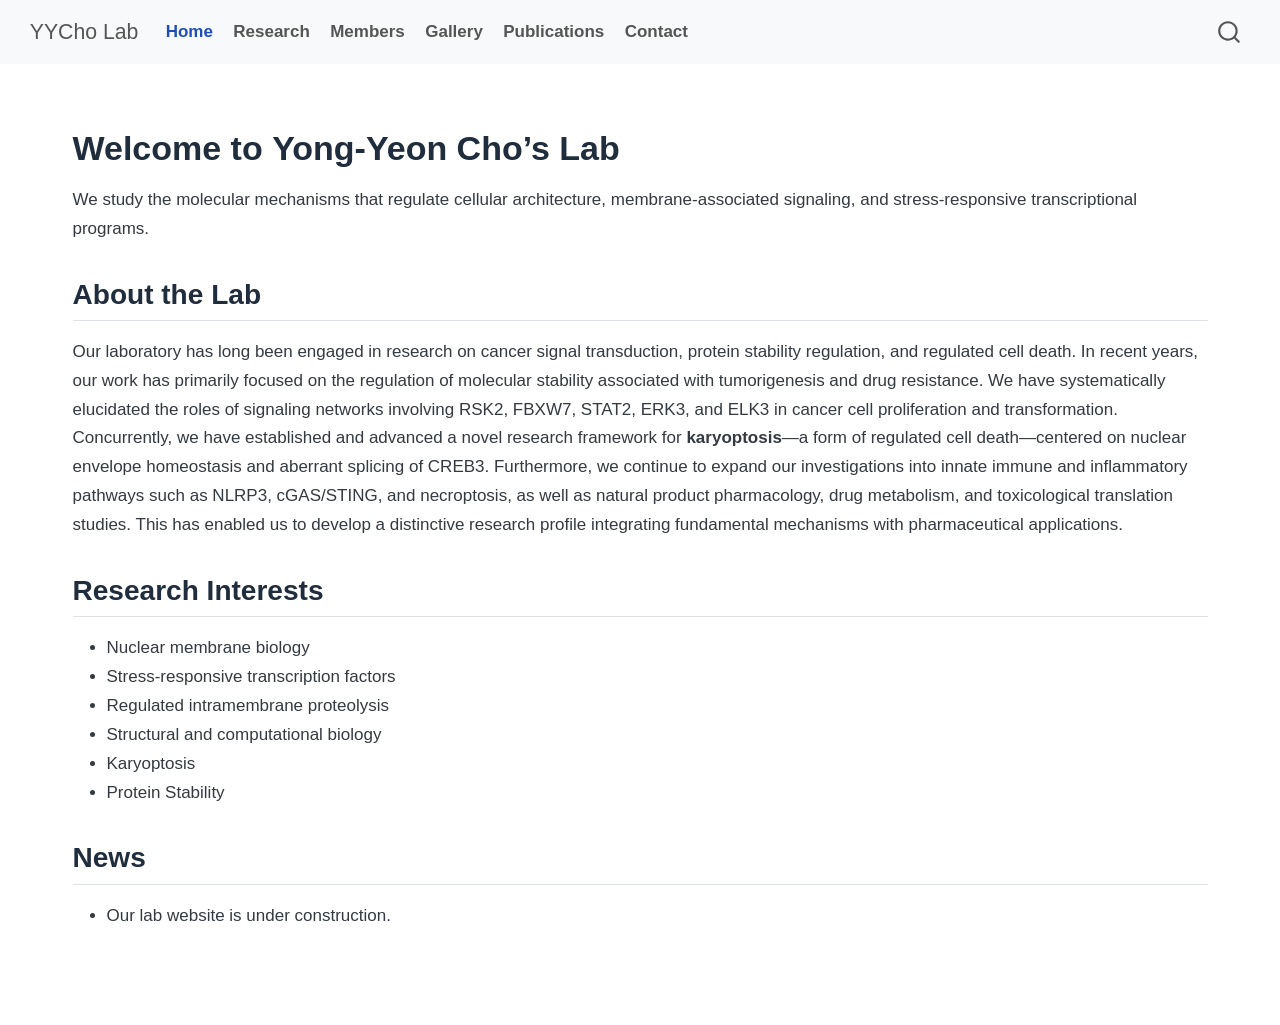
==== docs/index.html @ cd494dca "update site" ====
<!DOCTYPE html>
<html xmlns="http://www.w3.org/1999/xhtml" lang="en" xml:lang="en"><head>

<meta charset="utf-8">
<meta name="generator" content="quarto-1.9.37">

<meta name="viewport" content="width=device-width, initial-scale=1.0, user-scalable=yes">


<title>YYCho Lab</title>
<style>
/* Default styles provided by pandoc.
** See https://pandoc.org/MANUAL.html#variables-for-html for config info.
*/
code{white-space: pre-wrap;}
span.smallcaps{font-variant: small-caps;}
div.columns{display: flex; gap: min(4vw, 1.5em);}
div.column{flex: auto; overflow-x: auto;}
div.hanging-indent{margin-left: 1.5em; text-indent: -1.5em;}
ul.task-list{list-style: none;}
ul.task-list li input[type="checkbox"] {
  width: 0.8em;
  margin: 0 0.8em 0.2em -1em; /* quarto-specific, see https://github.com/quarto-dev/quarto-cli/issues/4556 */ 
  vertical-align: middle;
}
</style>


<script src="site_libs/quarto-nav/quarto-nav.js"></script>
<script src="site_libs/quarto-nav/headroom.min.js"></script>
<script src="site_libs/clipboard/clipboard.min.js"></script>
<script src="site_libs/quarto-search/autocomplete.umd.js"></script>
<script src="site_libs/quarto-search/fuse.min.js"></script>
<script src="site_libs/quarto-search/quarto-search.js"></script>
<meta name="quarto:offset" content="./">
<script src="site_libs/quarto-html/quarto.js" type="module"></script>
<script src="site_libs/quarto-html/tabsets/tabsets.js" type="module"></script>
<script src="site_libs/quarto-html/popper.min.js"></script>
<script src="site_libs/quarto-html/tippy.umd.min.js"></script>
<script src="site_libs/quarto-html/anchor.min.js"></script>
<link href="site_libs/quarto-html/tippy.css" rel="stylesheet">
<link href="site_libs/quarto-html/quarto-syntax-highlighting-7f8f88aac4f3542376d5c11b86a4c14d.css" rel="stylesheet" id="quarto-text-highlighting-styles">
<script src="site_libs/bootstrap/bootstrap.min.js"></script>
<link href="site_libs/bootstrap/bootstrap-icons.css" rel="stylesheet">
<link href="site_libs/bootstrap/bootstrap-a0f9fd0d421825b736dc1bbcbcba2219.min.css" rel="stylesheet" append-hash="true" id="quarto-bootstrap" data-mode="light">
<script id="quarto-search-options" type="application/json">{
  "location": "navbar",
  "copy-button": false,
  "collapse-after": 3,
  "panel-placement": "end",
  "type": "overlay",
  "limit": 50,
  "keyboard-shortcut": [
    "f",
    "/",
    "s"
  ],
  "show-item-context": false,
  "language": {
    "search-no-results-text": "No results",
    "search-matching-documents-text": "matching documents",
    "search-copy-link-title": "Copy link to search",
    "search-hide-matches-text": "Hide additional matches",
    "search-more-match-text": "more match in this document",
    "search-more-matches-text": "more matches in this document",
    "search-clear-button-title": "Clear",
    "search-text-placeholder": "",
    "search-detached-cancel-button-title": "Cancel",
    "search-submit-button-title": "Submit",
    "search-label": "Search"
  }
}</script>


<link rel="stylesheet" href="styles.css">
</head>

<body class="nav-fixed quarto-light">

<div id="quarto-search-results"></div>
  <header id="quarto-header" class="headroom fixed-top">
    <nav class="navbar navbar-expand-lg " data-bs-theme="dark">
      <div class="navbar-container container-fluid">
      <div class="navbar-brand-container mx-auto">
    <a class="navbar-brand" href="./index.html">
    <span class="navbar-title">YYCho Lab</span>
    </a>
  </div>
            <div id="quarto-search" class="" title="Search"></div>
          <button class="navbar-toggler" type="button" data-bs-toggle="collapse" data-bs-target="#navbarCollapse" aria-controls="navbarCollapse" role="menu" aria-expanded="false" aria-label="Toggle navigation" onclick="if (window.quartoToggleHeadroom) { window.quartoToggleHeadroom(); }">
  <span class="navbar-toggler-icon"></span>
</button>
          <div class="collapse navbar-collapse" id="navbarCollapse">
            <ul class="navbar-nav navbar-nav-scroll me-auto">
  <li class="nav-item">
    <a class="nav-link active" href="./index.html" aria-current="page"> 
<span class="menu-text">Home</span></a>
  </li>  
  <li class="nav-item">
    <a class="nav-link" href="./research.html"> 
<span class="menu-text">Research</span></a>
  </li>  
  <li class="nav-item">
    <a class="nav-link" href="./members.html"> 
<span class="menu-text">Members</span></a>
  </li>  
  <li class="nav-item">
    <a class="nav-link" href="./gallery.html"> 
<span class="menu-text">Gallery</span></a>
  </li>  
  <li class="nav-item">
    <a class="nav-link" href="./publications.html"> 
<span class="menu-text">Publications</span></a>
  </li>  
  <li class="nav-item">
    <a class="nav-link" href="./contact.html"> 
<span class="menu-text">Contact</span></a>
  </li>  
</ul>
          </div> <!-- /navcollapse -->
            <div class="quarto-navbar-tools">
</div>
      </div> <!-- /container-fluid -->
    </nav>
</header>
<!-- content -->
<div id="quarto-content" class="quarto-container page-columns page-rows-contents page-layout-full page-navbar">
<!-- sidebar -->
<!-- margin-sidebar -->
    
<!-- main -->
<main class="content column-page" id="quarto-document-content"><header id="title-block-header" class="quarto-title-block"></header>




<section id="welcome-to-yong-yeon-chos-lab" class="level1">
<h1>Welcome to <strong>Yong-Yeon Cho’s</strong> Lab</h1>
<p>We study the molecular mechanisms that regulate cellular architecture, membrane-associated signaling, and stress-responsive transcriptional programs.</p>
<section id="about-the-lab" class="level2">
<h2 class="anchored" data-anchor-id="about-the-lab">About the Lab</h2>
<p>Our laboratory has long been engaged in research on cancer signal transduction, protein stability regulation, and regulated cell death. In recent years, our work has primarily focused on the regulation of molecular stability associated with tumorigenesis and drug resistance. We have systematically elucidated the roles of signaling networks involving RSK2, FBXW7, STAT2, ERK3, and ELK3 in cancer cell proliferation and transformation. Concurrently, we have established and advanced a novel research framework for <strong>karyoptosis</strong>—a form of regulated cell death—centered on nuclear envelope homeostasis and aberrant splicing of CREB3. Furthermore, we continue to expand our investigations into innate immune and inflammatory pathways such as NLRP3, cGAS/STING, and necroptosis, as well as natural product pharmacology, drug metabolism, and toxicological translation studies. This has enabled us to develop a distinctive research profile integrating fundamental mechanisms with pharmaceutical applications.</p>
</section>
<section id="research-interests" class="level2">
<h2 class="anchored" data-anchor-id="research-interests">Research Interests</h2>
<ul>
<li>Nuclear membrane biology</li>
<li>Stress-responsive transcription factors</li>
<li>Regulated intramembrane proteolysis</li>
<li>Structural and computational biology</li>
<li>Karyoptosis</li>
<li>Protein Stability</li>
</ul>
</section>
<section id="news" class="level2">
<h2 class="anchored" data-anchor-id="news">News</h2>
<ul>
<li>Our lab website is under construction. <!-- -   New projects and publications will be updated here. --></li>
</ul>


</section>
</section>

</main> <!-- /main -->
<script id="quarto-html-after-body" type="application/javascript">
  window.document.addEventListener("DOMContentLoaded", function (event) {
    const icon = "";
    const anchorJS = new window.AnchorJS();
    anchorJS.options = {
      placement: 'right',
      icon: icon
    };
    anchorJS.add('.anchored');
    const isCodeAnnotation = (el) => {
      for (const clz of el.classList) {
        if (clz.startsWith('code-annotation-')) {                     
          return true;
        }
      }
      return false;
    }
    const onCopySuccess = function(e) {
      // button target
      const button = e.trigger;
      // don't keep focus
      button.blur();
      // flash "checked"
      button.classList.add('code-copy-button-checked');
      var currentTitle = button.getAttribute("title");
      button.setAttribute("title", "Copied!");
      let tooltip;
      if (window.bootstrap) {
        button.setAttribute("data-bs-toggle", "tooltip");
        button.setAttribute("data-bs-placement", "left");
        button.setAttribute("data-bs-title", "Copied!");
        tooltip = new bootstrap.Tooltip(button, 
          { trigger: "manual", 
            customClass: "code-copy-button-tooltip",
            offset: [0, -8]});
        tooltip.show();    
      }
      setTimeout(function() {
        if (tooltip) {
          tooltip.hide();
          button.removeAttribute("data-bs-title");
          button.removeAttribute("data-bs-toggle");
          button.removeAttribute("data-bs-placement");
        }
        button.setAttribute("title", currentTitle);
        button.classList.remove('code-copy-button-checked');
      }, 1000);
      // clear code selection
      e.clearSelection();
    }
    const getTextToCopy = function(trigger) {
      const outerScaffold = trigger.parentElement.cloneNode(true);
      const codeEl = outerScaffold.querySelector('code');
      for (const childEl of codeEl.children) {
        if (isCodeAnnotation(childEl)) {
          childEl.remove();
        }
      }
      return codeEl.innerText;
    }
    const clipboard = new window.ClipboardJS('.code-copy-button:not([data-in-quarto-modal])', {
      text: getTextToCopy
    });
    clipboard.on('success', onCopySuccess);
    if (window.document.getElementById('quarto-embedded-source-code-modal')) {
      const clipboardModal = new window.ClipboardJS('.code-copy-button[data-in-quarto-modal]', {
        text: getTextToCopy,
        container: window.document.getElementById('quarto-embedded-source-code-modal')
      });
      clipboardModal.on('success', onCopySuccess);
    }
      var localhostRegex = new RegExp(/^(?:http|https):\/\/localhost\:?[0-9]*\//);
      var mailtoRegex = new RegExp(/^mailto:/);
        var filterRegex = new RegExp('/' + window.location.host + '/');
      var isInternal = (href) => {
          return filterRegex.test(href) || localhostRegex.test(href) || mailtoRegex.test(href);
      }
      // Inspect non-navigation links and adorn them if external
     var links = window.document.querySelectorAll('a[href]:not(.nav-link):not(.navbar-brand):not(.toc-action):not(.sidebar-link):not(.sidebar-item-toggle):not(.pagination-link):not(.no-external):not([aria-hidden]):not(.dropdown-item):not(.quarto-navigation-tool):not(.about-link)');
      for (var i=0; i<links.length; i++) {
        const link = links[i];
        if (!isInternal(link.href)) {
          // undo the damage that might have been done by quarto-nav.js in the case of
          // links that we want to consider external
          if (link.dataset.originalHref !== undefined) {
            link.href = link.dataset.originalHref;
          }
        }
      }
    function tippyHover(el, contentFn, onTriggerFn, onUntriggerFn) {
      const config = {
        allowHTML: true,
        maxWidth: 500,
        delay: 100,
        arrow: false,
        appendTo: function(el) {
            return el.parentElement;
        },
        interactive: true,
        interactiveBorder: 10,
        theme: 'quarto',
        placement: 'bottom-start',
      };
      if (contentFn) {
        config.content = contentFn;
      }
      if (onTriggerFn) {
        config.onTrigger = onTriggerFn;
      }
      if (onUntriggerFn) {
        config.onUntrigger = onUntriggerFn;
      }
      window.tippy(el, config); 
    }
    const noterefs = window.document.querySelectorAll('a[role="doc-noteref"]');
    for (var i=0; i<noterefs.length; i++) {
      const ref = noterefs[i];
      tippyHover(ref, function() {
        // use id or data attribute instead here
        let href = ref.getAttribute('data-footnote-href') || ref.getAttribute('href');
        try { href = new URL(href).hash; } catch {}
        const id = href.replace(/^#\/?/, "");
        const note = window.document.getElementById(id);
        if (note) {
          return note.innerHTML;
        } else {
          return "";
        }
      });
    }
    const xrefs = window.document.querySelectorAll('a.quarto-xref');
    const processXRef = (id, note) => {
      // Strip column container classes
      const stripColumnClz = (el) => {
        el.classList.remove("page-full", "page-columns");
        if (el.children) {
          for (const child of el.children) {
            stripColumnClz(child);
          }
        }
      }
      stripColumnClz(note)
      if (id === null || id.startsWith('sec-')) {
        // Special case sections, only their first couple elements
        const container = document.createElement("div");
        if (note.children && note.children.length > 2) {
          container.appendChild(note.children[0].cloneNode(true));
          for (let i = 1; i < note.children.length; i++) {
            const child = note.children[i];
            if (child.tagName === "P" && child.innerText === "") {
              continue;
            } else {
              container.appendChild(child.cloneNode(true));
              break;
            }
          }
          if (window.Quarto?.typesetMath) {
            window.Quarto.typesetMath(container);
          }
          return container.innerHTML
        } else {
          if (window.Quarto?.typesetMath) {
            window.Quarto.typesetMath(note);
          }
          return note.innerHTML;
        }
      } else {
        // Remove any anchor links if they are present
        const anchorLink = note.querySelector('a.anchorjs-link');
        if (anchorLink) {
          anchorLink.remove();
        }
        if (window.Quarto?.typesetMath) {
          window.Quarto.typesetMath(note);
        }
        if (note.classList.contains("callout")) {
          return note.outerHTML;
        } else {
          return note.innerHTML;
        }
      }
    }
    for (var i=0; i<xrefs.length; i++) {
      const xref = xrefs[i];
      tippyHover(xref, undefined, function(instance) {
        instance.disable();
        let url = xref.getAttribute('href');
        let hash = undefined; 
        if (url.startsWith('#')) {
          hash = url;
        } else {
          try { hash = new URL(url).hash; } catch {}
        }
        if (hash) {
          const id = hash.replace(/^#\/?/, "");
          const note = window.document.getElementById(id);
          if (note !== null) {
            try {
              const html = processXRef(id, note.cloneNode(true));
              instance.setContent(html);
            } finally {
              instance.enable();
              instance.show();
            }
          } else {
            // See if we can fetch this
            fetch(url.split('#')[0])
            .then(res => res.text())
            .then(html => {
              const parser = new DOMParser();
              const htmlDoc = parser.parseFromString(html, "text/html");
              const note = htmlDoc.getElementById(id);
              if (note !== null) {
                const html = processXRef(id, note);
                instance.setContent(html);
              } 
            }).finally(() => {
              instance.enable();
              instance.show();
            });
          }
        } else {
          // See if we can fetch a full url (with no hash to target)
          // This is a special case and we should probably do some content thinning / targeting
          fetch(url)
          .then(res => res.text())
          .then(html => {
            const parser = new DOMParser();
            const htmlDoc = parser.parseFromString(html, "text/html");
            const note = htmlDoc.querySelector('main.content');
            if (note !== null) {
              // This should only happen for chapter cross references
              // (since there is no id in the URL)
              // remove the first header
              if (note.children.length > 0 && note.children[0].tagName === "HEADER") {
                note.children[0].remove();
              }
              const html = processXRef(null, note);
              instance.setContent(html);
            } 
          }).finally(() => {
            instance.enable();
            instance.show();
          });
        }
      }, function(instance) {
      });
    }
        let selectedAnnoteEl;
        const selectorForAnnotation = ( cell, annotation) => {
          let cellAttr = 'data-code-cell="' + cell + '"';
          let lineAttr = 'data-code-annotation="' +  annotation + '"';
          const selector = 'span[' + cellAttr + '][' + lineAttr + ']';
          return selector;
        }
        const selectCodeLines = (annoteEl) => {
          const doc = window.document;
          const targetCell = annoteEl.getAttribute("data-target-cell");
          const targetAnnotation = annoteEl.getAttribute("data-target-annotation");
          const annoteSpan = window.document.querySelector(selectorForAnnotation(targetCell, targetAnnotation));
          const lines = annoteSpan.getAttribute("data-code-lines").split(",");
          const lineIds = lines.map((line) => {
            return targetCell + "-" + line;
          })
          let top = null;
          let height = null;
          let parent = null;
          if (lineIds.length > 0) {
              //compute the position of the single el (top and bottom and make a div)
              const el = window.document.getElementById(lineIds[0]);
              top = el.offsetTop;
              height = el.offsetHeight;
              parent = el.parentElement.parentElement;
            if (lineIds.length > 1) {
              const lastEl = window.document.getElementById(lineIds[lineIds.length - 1]);
              const bottom = lastEl.offsetTop + lastEl.offsetHeight;
              height = bottom - top;
            }
            if (top !== null && height !== null && parent !== null) {
              // cook up a div (if necessary) and position it 
              let div = window.document.getElementById("code-annotation-line-highlight");
              if (div === null) {
                div = window.document.createElement("div");
                div.setAttribute("id", "code-annotation-line-highlight");
                div.style.position = 'absolute';
                parent.appendChild(div);
              }
              div.style.top = top - 2 + "px";
              div.style.height = height + 4 + "px";
              div.style.left = 0;
              let gutterDiv = window.document.getElementById("code-annotation-line-highlight-gutter");
              if (gutterDiv === null) {
                gutterDiv = window.document.createElement("div");
                gutterDiv.setAttribute("id", "code-annotation-line-highlight-gutter");
                gutterDiv.style.position = 'absolute';
                const codeCell = window.document.getElementById(targetCell);
                const gutter = codeCell.querySelector('.code-annotation-gutter');
                gutter.appendChild(gutterDiv);
              }
              gutterDiv.style.top = top - 2 + "px";
              gutterDiv.style.height = height + 4 + "px";
            }
            selectedAnnoteEl = annoteEl;
          }
        };
        const unselectCodeLines = () => {
          const elementsIds = ["code-annotation-line-highlight", "code-annotation-line-highlight-gutter"];
          elementsIds.forEach((elId) => {
            const div = window.document.getElementById(elId);
            if (div) {
              div.remove();
            }
          });
          selectedAnnoteEl = undefined;
        };
          // Handle positioning of the toggle
      window.addEventListener(
        "resize",
        throttle(() => {
          elRect = undefined;
          if (selectedAnnoteEl) {
            selectCodeLines(selectedAnnoteEl);
          }
        }, 10)
      );
      function throttle(fn, ms) {
      let throttle = false;
      let timer;
        return (...args) => {
          if(!throttle) { // first call gets through
              fn.apply(this, args);
              throttle = true;
          } else { // all the others get throttled
              if(timer) clearTimeout(timer); // cancel #2
              timer = setTimeout(() => {
                fn.apply(this, args);
                timer = throttle = false;
              }, ms);
          }
        };
      }
        // Attach click handler to the DT
        const annoteDls = window.document.querySelectorAll('dt[data-target-cell]');
        for (const annoteDlNode of annoteDls) {
          annoteDlNode.addEventListener('click', (event) => {
            const clickedEl = event.target;
            if (clickedEl !== selectedAnnoteEl) {
              unselectCodeLines();
              const activeEl = window.document.querySelector('dt[data-target-cell].code-annotation-active');
              if (activeEl) {
                activeEl.classList.remove('code-annotation-active');
              }
              selectCodeLines(clickedEl);
              clickedEl.classList.add('code-annotation-active');
            } else {
              // Unselect the line
              unselectCodeLines();
              clickedEl.classList.remove('code-annotation-active');
            }
          });
        }
    const findCites = (el) => {
      const parentEl = el.parentElement;
      if (parentEl) {
        const cites = parentEl.dataset.cites;
        if (cites) {
          return {
            el,
            cites: cites.split(' ')
          };
        } else {
          return findCites(el.parentElement)
        }
      } else {
        return undefined;
      }
    };
    var bibliorefs = window.document.querySelectorAll('a[role="doc-biblioref"]');
    for (var i=0; i<bibliorefs.length; i++) {
      const ref = bibliorefs[i];
      const citeInfo = findCites(ref);
      if (citeInfo) {
        tippyHover(citeInfo.el, function() {
          var popup = window.document.createElement('div');
          citeInfo.cites.forEach(function(cite) {
            var citeDiv = window.document.createElement('div');
            citeDiv.classList.add('hanging-indent');
            citeDiv.classList.add('csl-entry');
            var biblioDiv = window.document.getElementById('ref-' + cite);
            if (biblioDiv) {
              citeDiv.innerHTML = biblioDiv.innerHTML;
            }
            popup.appendChild(citeDiv);
          });
          return popup.innerHTML;
        });
      }
    }
  });
  </script>
</div> <!-- /content -->




</body></html>
---- docs/site_libs/quarto-html/tippy.css ----
.tippy-box[data-animation=fade][data-state=hidden]{opacity:0}[data-tippy-root]{max-width:calc(100vw - 10px)}.tippy-box{position:relative;background-color:#333;color:#fff;border-radius:4px;font-size:14px;line-height:1.4;white-space:normal;outline:0;transition-property:transform,visibility,opacity}.tippy-box[data-placement^=top]>.tippy-arrow{bottom:0}.tippy-box[data-placement^=top]>.tippy-arrow:before{bottom:-7px;left:0;border-width:8px 8px 0;border-top-color:initial;transform-origin:center top}.tippy-box[data-placement^=bottom]>.tippy-arrow{top:0}.tippy-box[data-placement^=bottom]>.tippy-arrow:before{top:-7px;left:0;border-width:0 8px 8px;border-bottom-color:initial;transform-origin:center bottom}.tippy-box[data-placement^=left]>.tippy-arrow{right:0}.tippy-box[data-placement^=left]>.tippy-arrow:before{border-width:8px 0 8px 8px;border-left-color:initial;right:-7px;transform-origin:center left}.tippy-box[data-placement^=right]>.tippy-arrow{left:0}.tippy-box[data-placement^=right]>.tippy-arrow:before{left:-7px;border-width:8px 8px 8px 0;border-right-color:initial;transform-origin:center right}.tippy-box[data-inertia][data-state=visible]{transition-timing-function:cubic-bezier(.54,1.5,.38,1.11)}.tippy-arrow{width:16px;height:16px;color:#333}.tippy-arrow:before{content:"";position:absolute;border-color:transparent;border-style:solid}.tippy-content{position:relative;padding:5px 9px;z-index:1}
---- docs/site_libs/quarto-html/quarto-syntax-highlighting-7f8f88aac4f3542376d5c11b86a4c14d.css ----
/* quarto syntax highlight colors */
:root {
  --quarto-hl-ot-color: #003B4F;
  --quarto-hl-at-color: #657422;
  --quarto-hl-ss-color: #20794D;
  --quarto-hl-an-color: #5E5E5E;
  --quarto-hl-fu-color: #4758AB;
  --quarto-hl-st-color: #20794D;
  --quarto-hl-cf-color: #003B4F;
  --quarto-hl-op-color: #5E5E5E;
  --quarto-hl-er-color: #AD0000;
  --quarto-hl-bn-color: #AD0000;
  --quarto-hl-al-color: #AD0000;
  --quarto-hl-va-color: #111111;
  --quarto-hl-bu-color: inherit;
  --quarto-hl-ex-color: inherit;
  --quarto-hl-pp-color: #AD0000;
  --quarto-hl-in-color: #5E5E5E;
  --quarto-hl-vs-color: #20794D;
  --quarto-hl-wa-color: #5E5E5E;
  --quarto-hl-do-color: #5E5E5E;
  --quarto-hl-im-color: #00769E;
  --quarto-hl-ch-color: #20794D;
  --quarto-hl-dt-color: #AD0000;
  --quarto-hl-fl-color: #AD0000;
  --quarto-hl-co-color: #5E5E5E;
  --quarto-hl-cv-color: #5E5E5E;
  --quarto-hl-cn-color: #8f5902;
  --quarto-hl-sc-color: #5E5E5E;
  --quarto-hl-dv-color: #AD0000;
  --quarto-hl-kw-color: #003B4F;
}

/* other quarto variables */
:root {
  --quarto-font-monospace: SFMono-Regular, Menlo, Monaco, Consolas, "Liberation Mono", "Courier New", monospace;
}

/* syntax highlight based on Pandoc's rules */
pre > code.sourceCode > span {
  color: #003B4F;
}

code.sourceCode > span {
  color: #003B4F;
}

div.sourceCode,
div.sourceCode pre.sourceCode {
  color: #003B4F;
}

/* Normal */
code span {
  color: #003B4F;
}

/* Alert */
code span.al {
  color: #AD0000;
  font-style: inherit;
}

/* Annotation */
code span.an {
  color: #5E5E5E;
  font-style: inherit;
}

/* Attribute */
code span.at {
  color: #657422;
  font-style: inherit;
}

/* BaseN */
code span.bn {
  color: #AD0000;
  font-style: inherit;
}

/* BuiltIn */
code span.bu {
  font-style: inherit;
}

/* ControlFlow */
code span.cf {
  color: #003B4F;
  font-weight: bold;
  font-style: inherit;
}

/* Char */
code span.ch {
  color: #20794D;
  font-style: inherit;
}

/* Constant */
code span.cn {
  color: #8f5902;
  font-style: inherit;
}

/* Comment */
code span.co {
  color: #5E5E5E;
  font-style: inherit;
}

/* CommentVar */
code span.cv {
  color: #5E5E5E;
  font-style: italic;
}

/* Documentation */
code span.do {
  color: #5E5E5E;
  font-style: italic;
}

/* DataType */
code span.dt {
  color: #AD0000;
  font-style: inherit;
}

/* DecVal */
code span.dv {
  color: #AD0000;
  font-style: inherit;
}

/* Error */
code span.er {
  color: #AD0000;
  font-style: inherit;
}

/* Extension */
code span.ex {
  font-style: inherit;
}

/* Float */
code span.fl {
  color: #AD0000;
  font-style: inherit;
}

/* Function */
code span.fu {
  color: #4758AB;
  font-style: inherit;
}

/* Import */
code span.im {
  color: #00769E;
  font-style: inherit;
}

/* Information */
code span.in {
  color: #5E5E5E;
  font-style: inherit;
}

/* Keyword */
code span.kw {
  color: #003B4F;
  font-weight: bold;
  font-style: inherit;
}

/* Operator */
code span.op {
  color: #5E5E5E;
  font-style: inherit;
}

/* Other */
code span.ot {
  color: #003B4F;
  font-style: inherit;
}

/* Preprocessor */
code span.pp {
  color: #AD0000;
  font-style: inherit;
}

/* SpecialChar */
code span.sc {
  color: #5E5E5E;
  font-style: inherit;
}

/* SpecialString */
code span.ss {
  color: #20794D;
  font-style: inherit;
}

/* String */
code span.st {
  color: #20794D;
  font-style: inherit;
}

/* Variable */
code span.va {
  color: #111111;
  font-style: inherit;
}

/* VerbatimString */
code span.vs {
  color: #20794D;
  font-style: inherit;
}

/* Warning */
code span.wa {
  color: #5E5E5E;
  font-style: italic;
}

.prevent-inlining {
  content: "</";
}

/*# sourceMappingURL=789ad8cd35626ba772517505b42a116e.css.map */
---- docs/styles.css ----
body {
  font-family: Arial, sans-serif;
  line-height: 1.7;
}

.navbar {
  font-weight: 600;
}

h1, h2, h3 {
  color: #1f2d3d;
}

/* PI section */
.pi-section {
  display: flex;
  align-items: flex-start;
  gap: 32px;
  margin-top: 1.5rem;
  margin-bottom: 3rem;
  flex-wrap: wrap;
}

.pi-photo img {
  width: 280px;
  max-width: 100%;
  border-radius: 16px;
  object-fit: cover;
  box-shadow: 0 4px 16px rgba(0, 0, 0, 0.12);
}

.pi-info {
  flex: 1;
  min-width: 300px;
}

.pi-info h2 {
  margin-top: 0;
  margin-bottom: 0.5rem;
}

.pi-info h3 {
  margin-top: 1.2rem;
  margin-bottom: 0.5rem;
}

/* Student cards */
.student-grid {
  display: grid;
  grid-template-columns: repeat(auto-fit, minmax(220px, 1fr));
  gap: 24px;
  margin-top: 1.5rem;
}

.student-card {
  background: white;
  border-radius: 18px;
  padding: 18px;
  text-align: center;
  box-shadow: 0 4px 14px rgba(0, 0, 0, 0.08);
}

.student-photo {
  width: 100%;
  aspect-ratio: 1 / 1;
  object-fit: cover;
  border-radius: 14px;
  margin-bottom: 14px;
}

.student-name {
  font-size: 1.1rem;
  font-weight: 700;
  margin-bottom: 6px;
}

.student-email a {
  color: #1f4e79;
  text-decoration: none;
  word-break: break-word;
}

.student-email a:hover {
  text-decoration: underline;
}

/* Gallery */
.gallery-grid {
  display: grid;
  grid-template-columns: repeat(4, minmax(0, 1fr));
  gap: 24px;
  margin-bottom: 2.5rem;
}

.gallery-item {
  background: white;
  border-radius: 18px;
  box-shadow: 0 4px 14px rgba(0, 0, 0, 0.08);
  overflow: hidden;
}

.gallery-thumb {
  width: 100%;
  height: 220px;
  object-fit: contain;
  background: #f7f7f7;
  display: block;
  cursor: pointer;
  transition: transform 0.2s ease;
}

.gallery-thumb:hover {
  transform: scale(1.02);
}

.gallery-caption {
  padding: 12px 14px;
  text-align: center;
  font-size: 0.95rem;
  font-weight: 500;
  color: #444;
}

/* Lightbox */
.gallery-lightbox {
  display: none;
  position: fixed;
  inset: 0;
  z-index: 9999;
  background: rgba(0, 0, 0, 0.82);
  padding: 40px 24px;
}

.gallery-lightbox.show {
  display: flex;
  flex-direction: column;
  align-items: center;
  justify-content: center;
}

.gallery-lightbox-img {
  max-width: 92vw;
  max-height: 82vh;
  object-fit: contain;
  background: white;
  border-radius: 12px;
  box-shadow: 0 8px 30px rgba(0, 0, 0, 0.35);
}

.gallery-lightbox-caption {
  margin-top: 14px;
  color: white;
  text-align: center;
  font-size: 1rem;
}

.gallery-lightbox-close {
  position: absolute;
  top: 18px;
  right: 28px;
  color: white;
  font-size: 42px;
  line-height: 1;
  cursor: pointer;
  user-select: none;
}

/* Responsive */
@media (max-width: 1100px) {
  .gallery-grid {
    grid-template-columns: repeat(3, minmax(0, 1fr));
  }
}

@media (max-width: 800px) {
  .gallery-grid {
    grid-template-columns: repeat(2, minmax(0, 1fr));
  }

  .gallery-thumb {
    height: 200px;
  }
}

@media (max-width: 520px) {
  .gallery-grid {
    grid-template-columns: 1fr;
  }
}
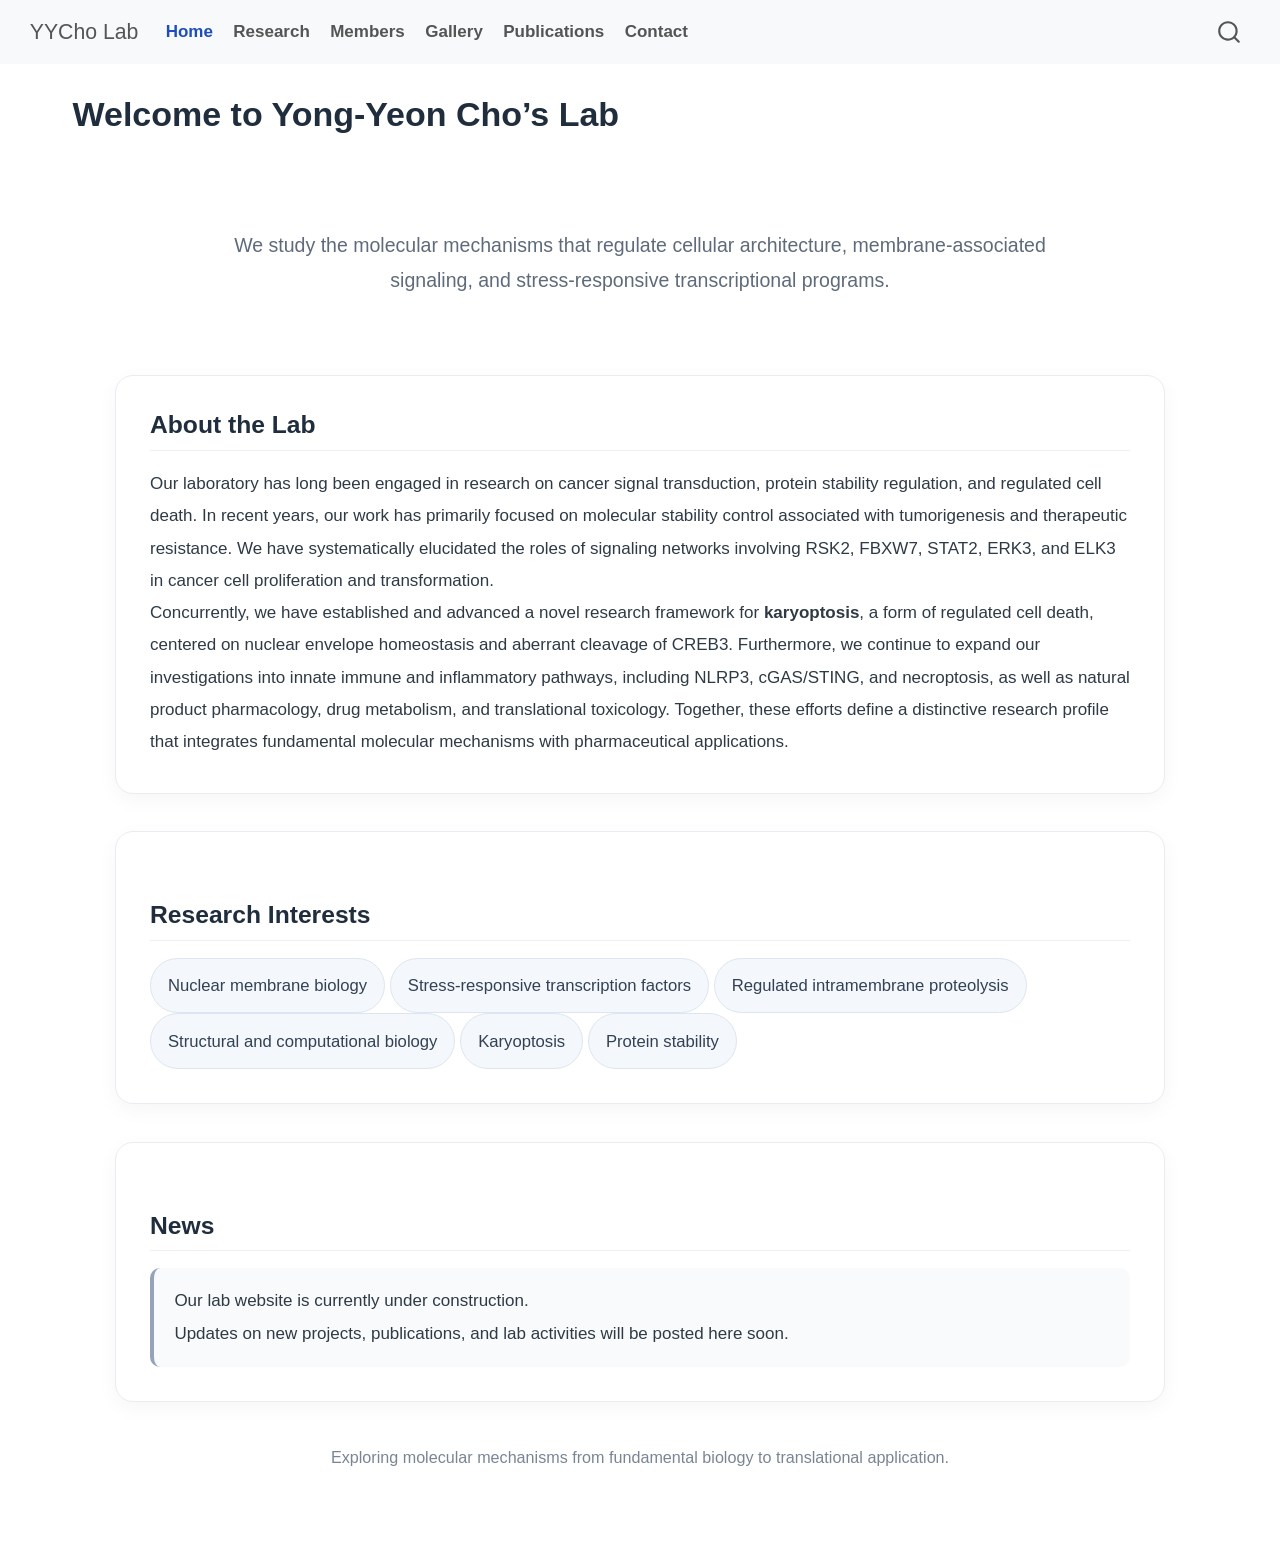
==== commit 0ac63eda: "update site" ====
--- a/docs/index.html
+++ b/docs/index.html
@@ -129,38 +129,122 @@
 <!-- margin-sidebar -->
     
 <!-- main -->
-<main class="content column-page" id="quarto-document-content"><header id="title-block-header" class="quarto-title-block"></header>
-
-
-
-
-<section id="welcome-to-yong-yeon-chos-lab" class="level1">
-<h1>Welcome to <strong>Yong-Yeon Cho’s</strong> Lab</h1>
-<p>We study the molecular mechanisms that regulate cellular architecture, membrane-associated signaling, and stress-responsive transcriptional programs.</p>
-<section id="about-the-lab" class="level2">
+<main class="content column-page" id="quarto-document-content"><header id="title-block-header" class="quarto-title-block"><h1 class="title display-7">
+Welcome to Yong-Yeon Cho’s Lab
+</h1></header>
+
+
+
+
+<style>
+/* ===== Home page styling ===== */
+.hero {
+  text-align: center;
+  padding: 4.5rem 1rem 3rem 1rem;
+  margin-bottom: 1.5rem;
+}
+
+.hero h1 {
+  font-size: 2.8rem;
+  font-weight: 700;
+  margin-bottom: 0.8rem;
+  line-height: 1.15;
+}
+
+.hero .subtitle {
+  font-size: 1.15rem;
+  color: #5f6b7a;
+  max-width: 850px;
+  margin: 0 auto;
+  line-height: 1.8;
+}
+
+.section-block {
+  max-width: 1050px;
+  margin: 0 auto 2.2rem auto;
+  padding: 2rem 2rem;
+  background: #ffffff;
+  border: 1px solid #e9edf2;
+  border-radius: 18px;
+  box-shadow: 0 6px 20px rgba(0,0,0,0.04);
+}
+
+.section-block h2 {
+  font-size: 1.45rem;
+  margin-bottom: 1rem;
+  border-bottom: 1px solid #edf1f5;
+  padding-bottom: 0.6rem;
+}
+
+.section-block p {
+  line-height: 1.9;
+  color: #2f3a45;
+  margin-bottom: 0;
+}
+
+.interests {
+  display: flex;
+  flex-wrap: wrap;
+  gap: 12px;
+  margin-top: 1rem;
+}
+
+.interest-tag {
+  display: inline-block;
+  padding: 0.65rem 1rem;
+  border-radius: 999px;
+  background: #f4f7fb;
+  border: 1px solid #dde6f0;
+  font-size: 0.98rem;
+  color: #334155;
+}
+
+.news-box {
+  padding: 1rem 1.2rem;
+  background: #f8fafc;
+  border-left: 4px solid #94a3b8;
+  border-radius: 10px;
+  line-height: 1.8;
+  color: #334155;
+}
+
+.home-note {
+  text-align: center;
+  color: #7a8594;
+  font-size: 0.95rem;
+  margin-top: 2.5rem;
+  margin-bottom: 1rem;
+}
+</style>
+<div class="hero">
+
+<p class="subtitle">
+We study the molecular mechanisms that regulate cellular architecture, membrane-associated signaling, and stress-responsive transcriptional programs.
+</p>
+</div>
+<section id="about-the-lab" class="level2 section-block">
 <h2 class="anchored" data-anchor-id="about-the-lab">About the Lab</h2>
-<p>Our laboratory has long been engaged in research on cancer signal transduction, protein stability regulation, and regulated cell death. In recent years, our work has primarily focused on the regulation of molecular stability associated with tumorigenesis and drug resistance. We have systematically elucidated the roles of signaling networks involving RSK2, FBXW7, STAT2, ERK3, and ELK3 in cancer cell proliferation and transformation. Concurrently, we have established and advanced a novel research framework for <strong>karyoptosis</strong>—a form of regulated cell death—centered on nuclear envelope homeostasis and aberrant splicing of CREB3. Furthermore, we continue to expand our investigations into innate immune and inflammatory pathways such as NLRP3, cGAS/STING, and necroptosis, as well as natural product pharmacology, drug metabolism, and toxicological translation studies. This has enabled us to develop a distinctive research profile integrating fundamental mechanisms with pharmaceutical applications.</p>
+<p>Our laboratory has long been engaged in research on cancer signal transduction, protein stability regulation, and regulated cell death. In recent years, our work has primarily focused on molecular stability control associated with tumorigenesis and therapeutic resistance. We have systematically elucidated the roles of signaling networks involving RSK2, FBXW7, STAT2, ERK3, and ELK3 in cancer cell proliferation and transformation.</p>
+<p>Concurrently, we have established and advanced a novel research framework for <strong>karyoptosis</strong>, a form of regulated cell death, centered on nuclear envelope homeostasis and aberrant cleavage of CREB3. Furthermore, we continue to expand our investigations into innate immune and inflammatory pathways, including NLRP3, cGAS/STING, and necroptosis, as well as natural product pharmacology, drug metabolism, and translational toxicology. Together, these efforts define a distinctive research profile that integrates fundamental molecular mechanisms with pharmaceutical applications.</p>
 </section>
-<section id="research-interests" class="level2">
+<section id="research-interests" class="level2 section-block">
 <h2 class="anchored" data-anchor-id="research-interests">Research Interests</h2>
-<ul>
-<li>Nuclear membrane biology</li>
-<li>Stress-responsive transcription factors</li>
-<li>Regulated intramembrane proteolysis</li>
-<li>Structural and computational biology</li>
-<li>Karyoptosis</li>
-<li>Protein Stability</li>
-</ul>
+<div class="interests">
+<p><span class="interest-tag">Nuclear membrane biology</span> <span class="interest-tag">Stress-responsive transcription factors</span> <span class="interest-tag">Regulated intramembrane proteolysis</span> <span class="interest-tag">Structural and computational biology</span> <span class="interest-tag">Karyoptosis</span> <span class="interest-tag">Protein stability</span></p>
+</div>
 </section>
-<section id="news" class="level2">
+<section id="news" class="level2 section-block">
 <h2 class="anchored" data-anchor-id="news">News</h2>
-<ul>
-<li>Our lab website is under construction. <!-- -   New projects and publications will be updated here. --></li>
-</ul>
-
-
+<div class="news-box">
+<p>Our lab website is currently under construction.<br>
+Updates on new projects, publications, and lab activities will be posted here soon.</p>
+</div>
 </section>
-</section>
+<div class="home-note">
+<p>Exploring molecular mechanisms from fundamental biology to translational application.</p>
+</div>
+
+
 
 </main> <!-- /main -->
 <script id="quarto-html-after-body" type="application/javascript">
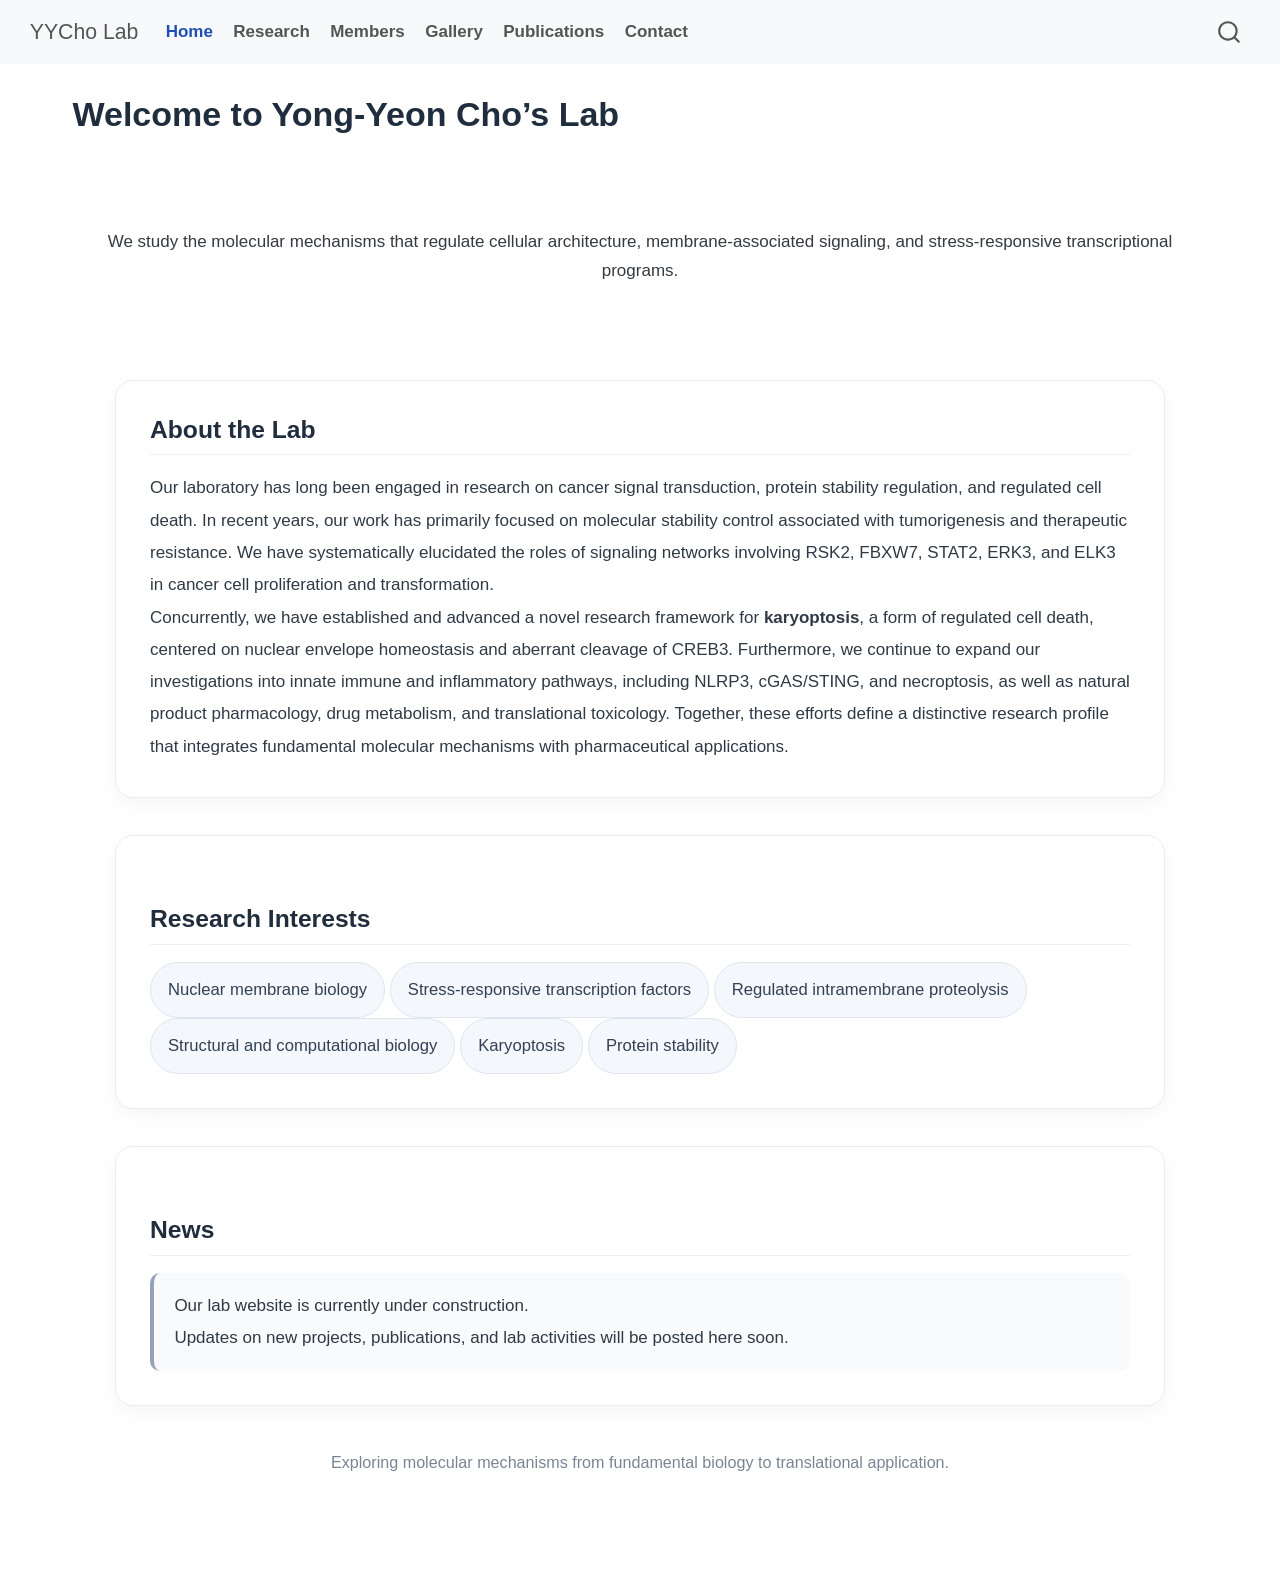
==== commit 656f85e5: "update site" ====
--- a/docs/index.html
+++ b/docs/index.html
@@ -219,8 +219,8 @@
 <div class="hero">
 
 <p class="subtitle">
-We study the molecular mechanisms that regulate cellular architecture, membrane-associated signaling, and stress-responsive transcriptional programs.
-</p>
+</p><p>We study the molecular mechanisms that regulate cellular architecture, membrane-associated signaling, and stress-responsive transcriptional programs.</p>
+<p></p>
 </div>
 <section id="about-the-lab" class="level2 section-block">
 <h2 class="anchored" data-anchor-id="about-the-lab">About the Lab</h2>
--- a/docs/styles.css
+++ b/docs/styles.css
@@ -186,4 +186,109 @@
   .gallery-grid {
     grid-template-columns: 1fr;
   }
-}+}
+
+/* Publications */
+.pub-hero {
+  text-align: center;
+  padding: 3.8rem 1rem 2.2rem 1rem;
+  margin-bottom: 1.5rem;
+}
+
+.pub-hero h1 {
+  font-size: 2.5rem;
+  font-weight: 700;
+  margin-bottom: 0.6rem;
+}
+
+.pub-hero p,
+.pub-hero {
+  color: #607080;
+  font-size: 1.05rem;
+  line-height: 1.8;
+}
+
+.pub-hero {
+  max-width: 900px;
+  margin-left: auto;
+  margin-right: auto;
+}
+
+.pub-year {
+  max-width: 1100px;
+  margin: 0 auto 2rem auto;
+}
+
+.pub-year h2 {
+  font-size: 1.6rem;
+  margin-bottom: 1rem;
+  padding-bottom: 0.5rem;
+  border-bottom: 2px solid #e8edf3;
+  color: #1f2d3d;
+}
+
+.pub-list {
+  display: grid;
+  gap: 16px;
+}
+
+.pub-item {
+  background: #ffffff;
+  border: 1px solid #e8edf3;
+  border-radius: 16px;
+  padding: 1.15rem 1.25rem;
+  box-shadow: 0 6px 18px rgba(0, 0, 0, 0.04);
+}
+
+.pub-item h4 {
+  font-size: 1.06rem;
+  font-weight: 600;
+  line-height: 1.6;
+  color: #1f2937;
+  margin-top: 0;
+  margin-bottom: 0.55rem;
+}
+
+.pub-authors {
+  color: #4b5563;
+  line-height: 1.75;
+  margin-bottom: 0.35rem;
+  font-size: 0.97rem;
+}
+
+.pub-journal {
+  color: #334155;
+  line-height: 1.7;
+  font-size: 0.97rem;
+}
+
+.pub-links {
+  margin-top: 0.75rem;
+}
+
+.pub-links a {
+  display: inline-block;
+  text-decoration: none;
+  padding: 0.45rem 0.8rem;
+  margin-right: 0.5rem;
+  border-radius: 999px;
+  border: 1px solid #d7e1eb;
+  background: #f8fafc;
+  color: #334155;
+  font-size: 0.9rem;
+}
+
+.pub-links a:hover {
+  background: #eef4f9;
+  text-decoration: none;
+}
+
+.pub-note {
+  max-width: 1100px;
+  margin: 2rem auto 0 auto;
+  text-align: center;
+  color: #7a8594;
+  font-size: 0.95rem;
+}
+
+
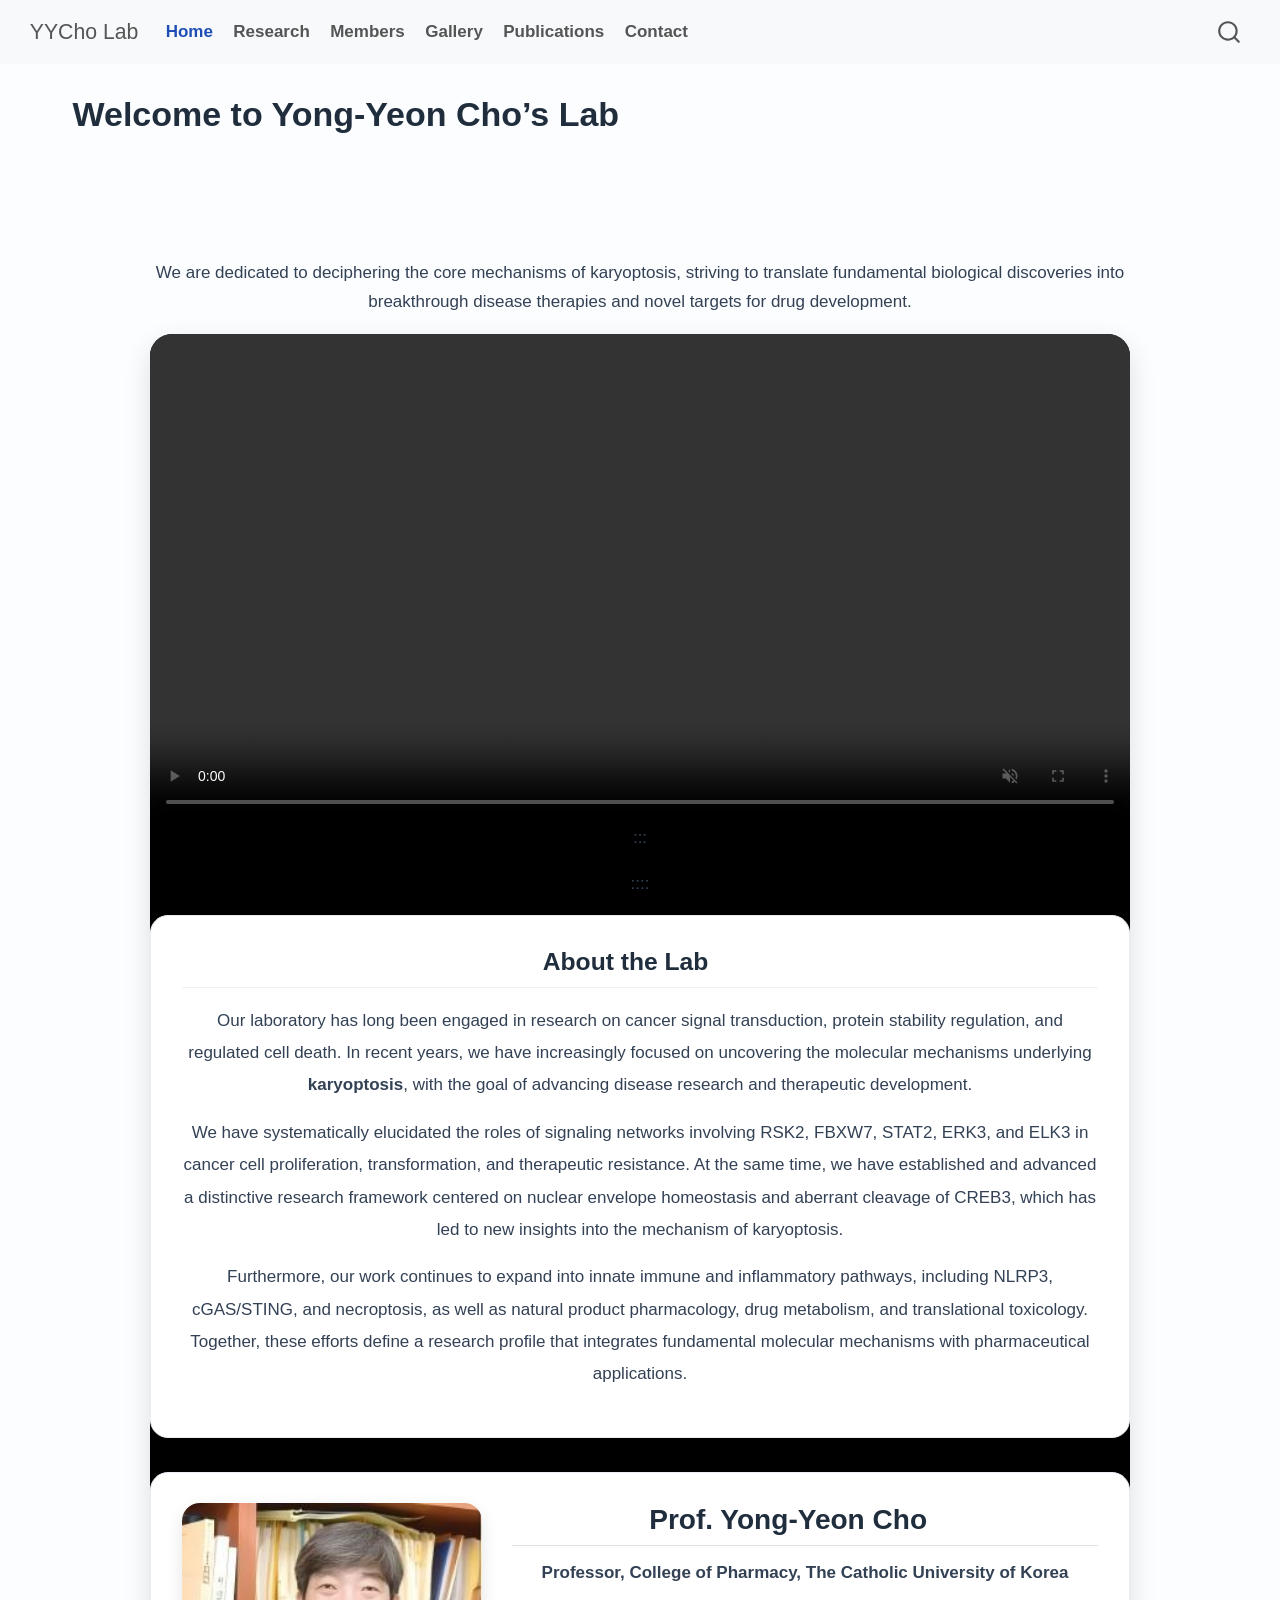
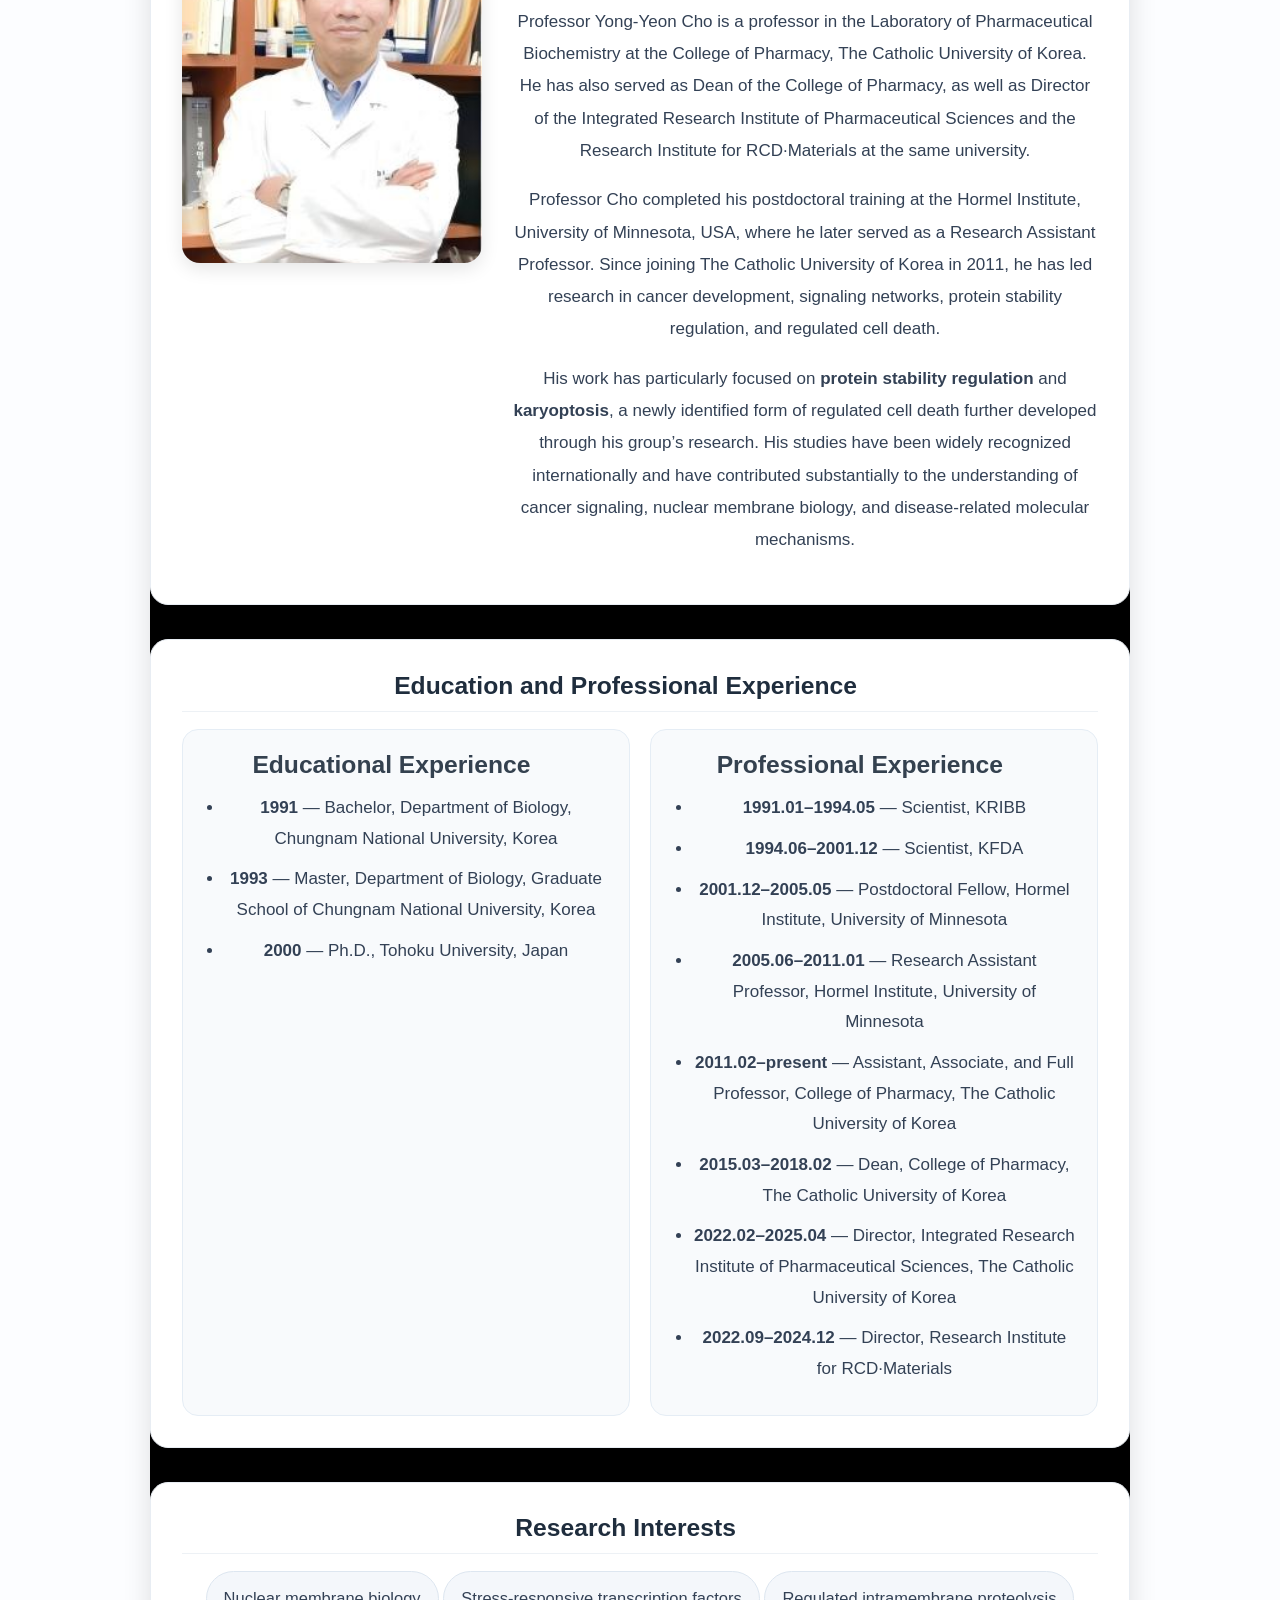
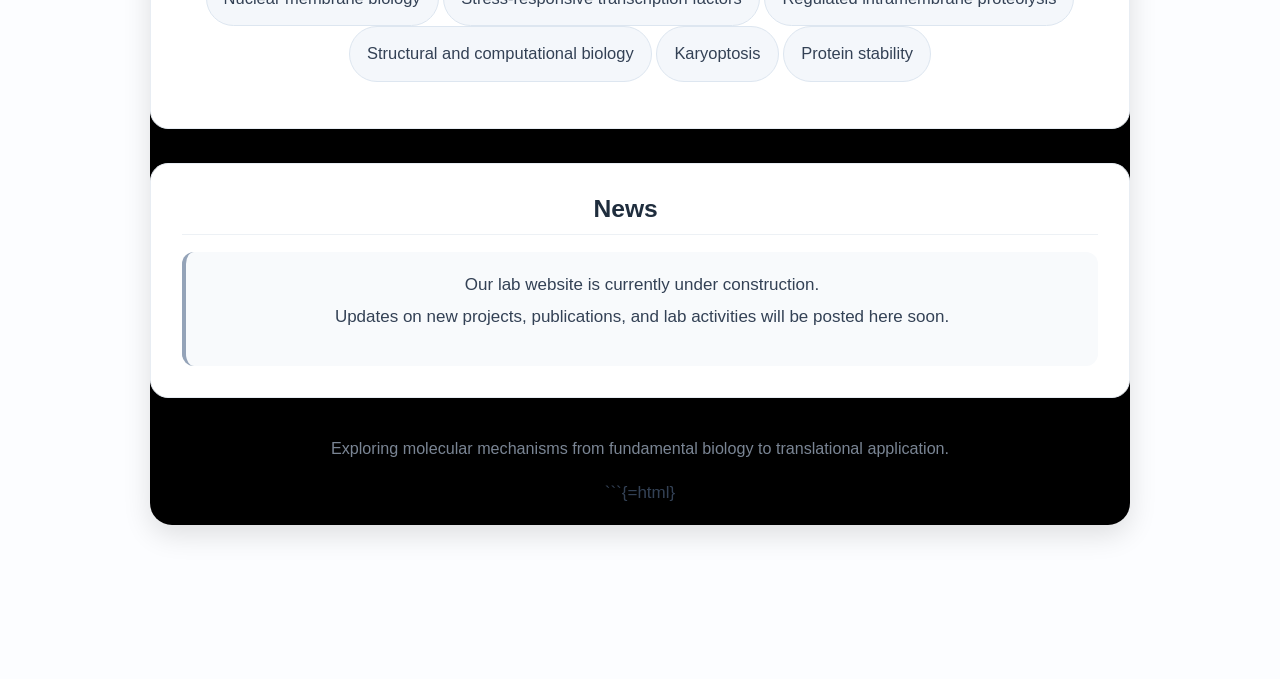
==== commit 96626d39: "update site" ====
--- a/docs/index.html
+++ b/docs/index.html
@@ -136,104 +136,77 @@
 
 
 
-<style>
-/* ===== Home page styling ===== */
-.hero {
-  text-align: center;
-  padding: 4.5rem 1rem 3rem 1rem;
-  margin-bottom: 1.5rem;
-}
-
-.hero h1 {
-  font-size: 2.8rem;
-  font-weight: 700;
-  margin-bottom: 0.8rem;
-  line-height: 1.15;
-}
-
-.hero .subtitle {
-  font-size: 1.15rem;
-  color: #5f6b7a;
-  max-width: 850px;
-  margin: 0 auto;
-  line-height: 1.8;
-}
-
-.section-block {
-  max-width: 1050px;
-  margin: 0 auto 2.2rem auto;
-  padding: 2rem 2rem;
-  background: #ffffff;
-  border: 1px solid #e9edf2;
-  border-radius: 18px;
-  box-shadow: 0 6px 20px rgba(0,0,0,0.04);
-}
-
-.section-block h2 {
-  font-size: 1.45rem;
-  margin-bottom: 1rem;
-  border-bottom: 1px solid #edf1f5;
-  padding-bottom: 0.6rem;
-}
-
-.section-block p {
-  line-height: 1.9;
-  color: #2f3a45;
-  margin-bottom: 0;
-}
-
-.interests {
-  display: flex;
-  flex-wrap: wrap;
-  gap: 12px;
-  margin-top: 1rem;
-}
-
-.interest-tag {
-  display: inline-block;
-  padding: 0.65rem 1rem;
-  border-radius: 999px;
-  background: #f4f7fb;
-  border: 1px solid #dde6f0;
-  font-size: 0.98rem;
-  color: #334155;
-}
-
-.news-box {
-  padding: 1rem 1.2rem;
-  background: #f8fafc;
-  border-left: 4px solid #94a3b8;
-  border-radius: 10px;
-  line-height: 1.8;
-  color: #334155;
-}
-
-.home-note {
-  text-align: center;
-  color: #7a8594;
-  font-size: 0.95rem;
-  margin-top: 2.5rem;
-  margin-bottom: 1rem;
-}
-</style>
-<div class="hero">
+<div class="hero reveal">
 
 <p class="subtitle">
-</p><p>We study the molecular mechanisms that regulate cellular architecture, membrane-associated signaling, and stress-responsive transcriptional programs.</p>
+</p><p>We are dedicated to deciphering the core mechanisms of karyoptosis, striving to translate fundamental biological discoveries into breakthrough disease therapies and novel targets for drug development.</p>
 <p></p>
-</div>
-<section id="about-the-lab" class="level2 section-block">
+<div class="hero-video-wrap">
+<video class="hero-video" autoplay="" muted="" loop="" playsinline="" controls="">
+<source src="videos/karyoptosis-live-imaging.mp4" type="video/mp4">
+</video>
+<p>:::</p>
+<p>::::</p>
+<section id="about-the-lab" class="level2 section-block reveal">
 <h2 class="anchored" data-anchor-id="about-the-lab">About the Lab</h2>
-<p>Our laboratory has long been engaged in research on cancer signal transduction, protein stability regulation, and regulated cell death. In recent years, our work has primarily focused on molecular stability control associated with tumorigenesis and therapeutic resistance. We have systematically elucidated the roles of signaling networks involving RSK2, FBXW7, STAT2, ERK3, and ELK3 in cancer cell proliferation and transformation.</p>
-<p>Concurrently, we have established and advanced a novel research framework for <strong>karyoptosis</strong>, a form of regulated cell death, centered on nuclear envelope homeostasis and aberrant cleavage of CREB3. Furthermore, we continue to expand our investigations into innate immune and inflammatory pathways, including NLRP3, cGAS/STING, and necroptosis, as well as natural product pharmacology, drug metabolism, and translational toxicology. Together, these efforts define a distinctive research profile that integrates fundamental molecular mechanisms with pharmaceutical applications.</p>
+<p>Our laboratory has long been engaged in research on cancer signal transduction, protein stability regulation, and regulated cell death. In recent years, we have increasingly focused on uncovering the molecular mechanisms underlying <strong>karyoptosis</strong>, with the goal of advancing disease research and therapeutic development.</p>
+<p>We have systematically elucidated the roles of signaling networks involving RSK2, FBXW7, STAT2, ERK3, and ELK3 in cancer cell proliferation, transformation, and therapeutic resistance. At the same time, we have established and advanced a distinctive research framework centered on nuclear envelope homeostasis and aberrant cleavage of CREB3, which has led to new insights into the mechanism of karyoptosis.</p>
+<p>Furthermore, our work continues to expand into innate immune and inflammatory pathways, including NLRP3, cGAS/STING, and necroptosis, as well as natural product pharmacology, drug metabolism, and translational toxicology. Together, these efforts define a research profile that integrates fundamental molecular mechanisms with pharmaceutical applications.</p>
 </section>
-<section id="research-interests" class="level2 section-block">
+<div class="pi-section reveal">
+<div class="pi-photo">
+<p><img src="images/yong-yeon-cho-1.jpg" class="img-fluid"></p>
+</div>
+<section id="prof.-yong-yeon-cho" class="level2 pi-info">
+<h2 class="anchored" data-anchor-id="prof.-yong-yeon-cho">Prof.&nbsp;Yong-Yeon Cho</h2>
+<p><strong>Professor, College of Pharmacy, The Catholic University of Korea</strong></p>
+<p>Professor Yong-Yeon Cho is a professor in the Laboratory of Pharmaceutical Biochemistry at the College of Pharmacy, The Catholic University of Korea. He has also served as Dean of the College of Pharmacy, as well as Director of the Integrated Research Institute of Pharmaceutical Sciences and the Research Institute for RCD·Materials at the same university.</p>
+<p>Professor Cho completed his postdoctoral training at the Hormel Institute, University of Minnesota, USA, where he later served as a Research Assistant Professor. Since joining The Catholic University of Korea in 2011, he has led research in cancer development, signaling networks, protein stability regulation, and regulated cell death.</p>
+<p>His work has particularly focused on <strong>protein stability regulation</strong> and <strong>karyoptosis</strong>, a newly identified form of regulated cell death further developed through his group’s research. His studies have been widely recognized internationally and have contributed substantially to the understanding of cancer signaling, nuclear membrane biology, and disease-related molecular mechanisms.</p>
+</section>
+</div>
+<section id="education-and-professional-experience" class="level2 section-block reveal">
+<h2 class="anchored" data-anchor-id="education-and-professional-experience">Education and Professional Experience</h2>
+<div class="cv-grid">
+<section id="educational-experience" class="level3 cv-card">
+<h3 class="anchored" data-anchor-id="educational-experience">Educational Experience</h3>
+<ul>
+<li><strong>1991</strong> — Bachelor, Department of Biology, Chungnam National University, Korea<br>
+</li>
+<li><strong>1993</strong> — Master, Department of Biology, Graduate School of Chungnam National University, Korea<br>
+</li>
+<li><strong>2000</strong> — Ph.D., Tohoku University, Japan</li>
+</ul>
+</section>
+<section id="professional-experience" class="level3 cv-card">
+<h3 class="anchored" data-anchor-id="professional-experience">Professional Experience</h3>
+<ul>
+<li><strong>1991.01–1994.05</strong> — Scientist, KRIBB<br>
+</li>
+<li><strong>1994.06–2001.12</strong> — Scientist, KFDA<br>
+</li>
+<li><strong>2001.12–2005.05</strong> — Postdoctoral Fellow, Hormel Institute, University of Minnesota<br>
+</li>
+<li><strong>2005.06–2011.01</strong> — Research Assistant Professor, Hormel Institute, University of Minnesota<br>
+</li>
+<li><strong>2011.02–present</strong> — Assistant, Associate, and Full Professor, College of Pharmacy, The Catholic University of Korea<br>
+</li>
+<li><strong>2015.03–2018.02</strong> — Dean, College of Pharmacy, The Catholic University of Korea<br>
+</li>
+<li><strong>2022.02–2025.04</strong> — Director, Integrated Research Institute of Pharmaceutical Sciences, The Catholic University of Korea<br>
+</li>
+<li><strong>2022.09–2024.12</strong> — Director, Research Institute for RCD·Materials</li>
+</ul>
+</section>
+</div>
+</section>
+<section id="research-interests" class="level2 section-block reveal">
 <h2 class="anchored" data-anchor-id="research-interests">Research Interests</h2>
 <div class="interests">
 <p><span class="interest-tag">Nuclear membrane biology</span> <span class="interest-tag">Stress-responsive transcription factors</span> <span class="interest-tag">Regulated intramembrane proteolysis</span> <span class="interest-tag">Structural and computational biology</span> <span class="interest-tag">Karyoptosis</span> <span class="interest-tag">Protein stability</span></p>
 </div>
 </section>
-<section id="news" class="level2 section-block">
+<section id="news" class="level2 section-block reveal">
 <h2 class="anchored" data-anchor-id="news">News</h2>
 <div class="news-box">
 <p>Our lab website is currently under construction.<br>
@@ -243,8 +216,25 @@
 <div class="home-note">
 <p>Exploring molecular mechanisms from fundamental biology to translational application.</p>
 </div>
-
-
+<p>```{=html}</p>
+<script>
+document.addEventListener("DOMContentLoaded", function () {
+  const elements = document.querySelectorAll(".reveal");
+  const observer = new IntersectionObserver((entries) => {
+    entries.forEach((entry) => {
+      if (entry.isIntersecting) {
+        entry.target.classList.add("visible");
+      }
+    });
+  }, { threshold: 0.12 });
+
+  elements.forEach((el) => observer.observe(el));
+});
+</script>
+
+
+</div>
+</div>
 
 </main> <!-- /main -->
 <script id="quarto-html-after-body" type="application/javascript">
--- a/docs/styles.css
+++ b/docs/styles.css
@@ -1,32 +1,119 @@
 body {
   font-family: Arial, sans-serif;
   line-height: 1.7;
+  color: #334155;
+  background: #fcfdff;
 }
 
 .navbar {
   font-weight: 600;
 }
 
-h1, h2, h3 {
-  color: #1f2d3d;
+h1, h2, h3, h4 {
+  color: #1f2d3d;
+}
+
+/* Common blocks */
+.section-block,
+.pi-section,
+.pub-item,
+.research-card,
+.contact-card,
+.student-card,
+.gallery-item {
+  background: #ffffff;
+  border: 1px solid #e8edf3;
+  border-radius: 18px;
+  box-shadow: 0 6px 18px rgba(0, 0, 0, 0.04);
+}
+
+.section-block {
+  max-width: 1100px;
+  margin: 0 auto 2rem auto;
+  padding: 1.8rem;
+}
+
+.section-block h2 {
+  font-size: 1.45rem;
+  margin-top: 0;
+  margin-bottom: 1rem;
+  border-bottom: 1px solid #edf1f5;
+  padding-bottom: 0.6rem;
+}
+
+.section-block p {
+  line-height: 1.9;
+  margin-bottom: 0.9rem;
+}
+
+/* Home hero */
+.hero {
+  text-align: center;
+  padding: 4.5rem 1rem 2.5rem 1rem;
+  margin: 0 auto 2rem auto;
+  max-width: 1100px;
+}
+
+.hero h1 {
+  font-size: 3rem;
+  font-weight: 700;
+  margin-bottom: 0.9rem;
+  line-height: 1.15;
+  color: #16324a;
+}
+
+.hero .subtitle {
+  font-size: 1.12rem;
+  color: #4f6478;
+  max-width: 860px;
+  margin: 0 auto 1.8rem auto;
+  line-height: 1.9;
+}
+
+.hero-video-wrap {
+  max-width: 980px;
+  margin: 0 auto;
+  border-radius: 22px;
+  overflow: hidden;
+  box-shadow: 0 10px 28px rgba(0, 0, 0, 0.12);
+  background: #000;
+}
+
+.hero-video {
+  display: block;
+  width: 100%;
+  max-height: 540px;
+  object-fit: cover;
 }
 
 /* PI section */
 .pi-section {
+  max-width: 1100px;
+  margin: 0 auto 2rem auto;
   display: flex;
   align-items: flex-start;
-  gap: 32px;
-  margin-top: 1.5rem;
-  margin-bottom: 3rem;
+  gap: 30px;
+  padding: 1.8rem;
   flex-wrap: wrap;
 }
 
+.pi-photo {
+  flex: 0 0 300px;
+  max-width: 300px;
+}
+
+.pi-photo p {
+  margin: 0;
+}
+
 .pi-photo img {
-  width: 280px;
-  max-width: 100%;
-  border-radius: 16px;
+  width: 100%;
+  height: 360px;
   object-fit: cover;
-  box-shadow: 0 4px 16px rgba(0, 0, 0, 0.12);
+  object-position: center top;
+  border-radius: 18px;
+  display: block;
+  box-shadow: 0 6px 18px rgba(0, 0, 0, 0.10);
 }
 
 .pi-info {
@@ -36,12 +123,76 @@
 
 .pi-info h2 {
   margin-top: 0;
-  margin-bottom: 0.5rem;
+  margin-bottom: 0.6rem;
 }
 
 .pi-info h3 {
   margin-top: 1.2rem;
   margin-bottom: 0.5rem;
+}
+
+.pi-info p {
+  line-height: 1.9;
+}
+
+/* CV */
+.cv-grid {
+  display: grid;
+  grid-template-columns: repeat(2, minmax(0, 1fr));
+  gap: 20px;
+  margin-top: 1rem;
+}
+
+.cv-card {
+  background: #f8fafc;
+  border: 1px solid #e5edf5;
+  border-radius: 16px;
+  padding: 1.2rem 1.25rem;
+}
+
+.cv-card h3 {
+  margin-top: 0;
+  margin-bottom: 0.8rem;
+  color: #1f2d3d;
+}
+
+.cv-card ul {
+  margin: 0;
+  padding-left: 1.2rem;
+}
+
+.cv-card li {
+  margin-bottom: 0.6rem;
+  line-height: 1.8;
+  color: #334155;
+}
+
+/* Interests */
+.interests {
+  display: flex;
+  flex-wrap: wrap;
+  gap: 12px;
+  margin-top: 0.8rem;
+}
+
+.interest-tag {
+  display: inline-block;
+  padding: 0.65rem 1rem;
+  border-radius: 999px;
+  background: #f4f7fb;
+  border: 1px solid #dde6f0;
+  font-size: 0.97rem;
+  color: #334155;
+}
+
+/* News */
+.news-box {
+  padding: 1rem 1.2rem;
+  background: #f8fafc;
+  border-left: 4px solid #94a3b8;
+  border-radius: 12px;
+  line-height: 1.8;
+  color: #334155;
 }
 
 /* Student cards */
@@ -53,25 +204,26 @@
 }
 
 .student-card {
-  background: white;
-  border-radius: 18px;
   padding: 18px;
   text-align: center;
-  box-shadow: 0 4px 14px rgba(0, 0, 0, 0.08);
 }
 
 .student-photo {
   width: 100%;
   aspect-ratio: 1 / 1;
   object-fit: cover;
+  object-position: center;
   border-radius: 14px;
   margin-bottom: 14px;
+  display: block;
+  background: #f8fafc;
 }
 
 .student-name {
   font-size: 1.1rem;
   font-weight: 700;
   margin-bottom: 6px;
+  color: #1f2d3d;
 }
 
 .student-email a {
@@ -93,9 +245,6 @@
 }
 
 .gallery-item {
-  background: white;
-  border-radius: 18px;
-  box-shadow: 0 4px 14px rgba(0, 0, 0, 0.08);
   overflow: hidden;
 }
 
@@ -103,6 +252,7 @@
   width: 100%;
   height: 220px;
   object-fit: contain;
+  object-position: center;
   background: #f7f7f7;
   display: block;
   cursor: pointer;
@@ -165,27 +315,94 @@
   user-select: none;
 }
 
-/* Responsive */
-@media (max-width: 1100px) {
-  .gallery-grid {
-    grid-template-columns: repeat(3, minmax(0, 1fr));
-  }
-}
-
-@media (max-width: 800px) {
-  .gallery-grid {
-    grid-template-columns: repeat(2, minmax(0, 1fr));
-  }
-
-  .gallery-thumb {
-    height: 200px;
-  }
-}
-
-@media (max-width: 520px) {
-  .gallery-grid {
-    grid-template-columns: 1fr;
-  }
+/* Research */
+.research-hero {
+  text-align: center;
+  padding: 3.8rem 1rem 2.2rem 1rem;
+  margin-bottom: 1.5rem;
+  max-width: 950px;
+  margin-left: auto;
+  margin-right: auto;
+}
+
+.research-hero h1 {
+  font-size: 2.8rem;
+  font-weight: 700;
+  margin-bottom: 0.8rem;
+  color: #1f2d3d;
+}
+
+.research-hero p,
+.research-hero {
+  color: #607080;
+  font-size: 1.08rem;
+  line-height: 1.9;
+}
+
+.research-wrap {
+  max-width: 1100px;
+  margin: 0 auto 2.5rem auto;
+  display: grid;
+  gap: 24px;
+}
+
+.research-card {
+  padding: 1.6rem 1.7rem;
+}
+
+.research-card h2 {
+  font-size: 1.45rem;
+  margin-top: 0;
+  margin-bottom: 1rem;
+  color: #1f2d3d;
+  border-bottom: 1px solid #edf1f5;
+  padding-bottom: 0.6rem;
+}
+
+.research-card p {
+  font-size: 1rem;
+  line-height: 1.9;
+  color: #334155;
+  margin-bottom: 0.9rem;
+}
+
+.research-gallery {
+  display: grid;
+  grid-template-columns: repeat(auto-fit, minmax(260px, 1fr));
+  gap: 18px;
+  margin-top: 1.25rem;
+}
+
+.research-gallery.single {
+  grid-template-columns: minmax(280px, 720px);
+  justify-content: center;
+}
+
+.research-figure {
+  background: #ffffff;
+  border: 1px solid #e8edf3;
+  border-radius: 16px;
+  padding: 12px;
+  box-shadow: 0 4px 14px rgba(0, 0, 0, 0.05);
+  overflow: hidden;
+}
+
+.research-figure p {
+  margin: 0;
+}
+
+.research-figure img {
+  width: 100%;
+  height: clamp(220px, 24vw, 300px);
+  object-fit: contain;
+  object-position: center;
+  display: block;
+  border-radius: 12px;
+  background: #f8fafc;
+}
+
+.research-gallery.single .research-figure img {
+  height: clamp(260px, 30vw, 420px);
 }
 
 /* Publications */
@@ -193,6 +410,9 @@
   text-align: center;
   padding: 3.8rem 1rem 2.2rem 1rem;
   margin-bottom: 1.5rem;
+  max-width: 900px;
+  margin-left: auto;
+  margin-right: auto;
 }
 
 .pub-hero h1 {
@@ -208,12 +428,6 @@
   line-height: 1.8;
 }
 
-.pub-hero {
-  max-width: 900px;
-  margin-left: auto;
-  margin-right: auto;
-}
-
 .pub-year {
   max-width: 1100px;
   margin: 0 auto 2rem auto;
@@ -233,11 +447,7 @@
 }
 
 .pub-item {
-  background: #ffffff;
-  border: 1px solid #e8edf3;
-  border-radius: 16px;
   padding: 1.15rem 1.25rem;
-  box-shadow: 0 6px 18px rgba(0, 0, 0, 0.04);
 }
 
 .pub-item h4 {
@@ -260,6 +470,41 @@
   color: #334155;
   line-height: 1.7;
   font-size: 0.97rem;
+}
+
+.pub-metrics {
+  margin-top: 0.85rem;
+  display: flex;
+  flex-wrap: wrap;
+  gap: 10px;
+  align-items: center;
+}
+
+.if-badge {
+  display: inline-block;
+  padding: 0.35rem 0.7rem;
+  border-radius: 999px;
+  background: #eef4ff;
+  color: #2453a6;
+  border: 1px solid #d7e4ff;
+  font-size: 0.86rem;
+  font-weight: 600;
+}
+
+.if-value {
+  font-size: 1rem;
+  font-weight: 700;
+  color: #1f2d3d;
+}
+
+.if-quartile {
+  display: inline-block;
+  padding: 0.28rem 0.58rem;
+  border-radius: 999px;
+  background: #f4f7fb;
+  border: 1px solid #dde6f0;
+  color: #44556b;
+  font-size: 0.85rem;
 }
 
 .pub-links {
@@ -291,4 +536,174 @@
   font-size: 0.95rem;
 }
 
-
+/* Contact */
+.contact-hero {
+  text-align: center;
+  padding: 3.8rem 1rem 2.2rem 1rem;
+  margin-bottom: 1.5rem;
+  max-width: 900px;
+  margin-left: auto;
+  margin-right: auto;
+}
+
+.contact-hero h1 {
+  font-size: 2.8rem;
+  font-weight: 700;
+  margin-bottom: 0.8rem;
+  color: #1f2d3d;
+}
+
+.contact-hero p,
+.contact-hero {
+  color: #607080;
+  font-size: 1.08rem;
+  line-height: 1.9;
+}
+
+.contact-wrap {
+  max-width: 950px;
+  margin: 0 auto 2.5rem auto;
+  display: grid;
+  gap: 20px;
+}
+
+.contact-card {
+  padding: 1.5rem 1.6rem;
+}
+
+.contact-card h2 {
+  font-size: 1.35rem;
+  margin-top: 0;
+  margin-bottom: 0.9rem;
+  color: #1f2d3d;
+  border-bottom: 1px solid #edf1f5;
+  padding-bottom: 0.55rem;
+}
+
+.contact-card p,
+.contact-card {
+  font-size: 1rem;
+  line-height: 1.9;
+  color: #334155;
+}
+
+.contact-card a {
+  color: #1f4e79;
+  text-decoration: none;
+}
+
+.contact-card a:hover {
+  text-decoration: underline;
+}
+
+/* Scroll reveal */
+.reveal {
+  opacity: 0;
+  transform: translateY(36px);
+  transition: opacity 0.8s ease, transform 0.8s ease;
+}
+
+.reveal.visible {
+  opacity: 1;
+  transform: translateY(0);
+}
+
+/* Responsive */
+@media (max-width: 1100px) {
+  .gallery-grid {
+    grid-template-columns: repeat(3, minmax(0, 1fr));
+  }
+}
+
+@media (max-width: 900px) {
+  .hero h1 {
+    font-size: 2.35rem;
+  }
+
+  .cv-grid {
+    grid-template-columns: 1fr;
+  }
+
+  .pi-photo {
+    flex: 0 0 100%;
+    max-width: 100%;
+  }
+
+  .pi-photo img {
+    height: 420px;
+  }
+
+  .research-card {
+    padding: 1.35rem 1.2rem;
+  }
+
+  .research-figure img {
+    height: 240px;
+  }
+
+  .research-gallery.single .research-figure img {
+    height: 280px;
+  }
+}
+
+@media (max-width: 800px) {
+  .gallery-grid {
+    grid-template-columns: repeat(2, minmax(0, 1fr));
+  }
+
+  .gallery-thumb {
+    height: 200px;
+  }
+}
+
+@media (max-width: 600px) {
+  .hero {
+    padding-top: 3rem;
+  }
+
+  .hero h1 {
+    font-size: 2rem;
+  }
+
+  .hero .subtitle {
+    font-size: 1rem;
+  }
+
+  .section-block,
+  .pi-section,
+  .contact-card,
+  .research-card {
+    padding: 1.25rem;
+  }
+
+  .research-gallery {
+    grid-template-columns: 1fr;
+  }
+
+  .research-figure img {
+    height: 220px;
+  }
+
+  .research-gallery.single .research-figure img {
+    height: 240px;
+  }
+
+  .pi-photo img {
+    height: 320px;
+  }
+}
+
+@media (max-width: 520px) {
+  .gallery-grid {
+    grid-template-columns: 1fr;
+  }
+}
+
+
+.home-note {
+  text-align: center;
+  color: #7a8594;
+  font-size: 0.95rem;
+  margin-top: 2.2rem;
+  margin-bottom: 1rem;
+}
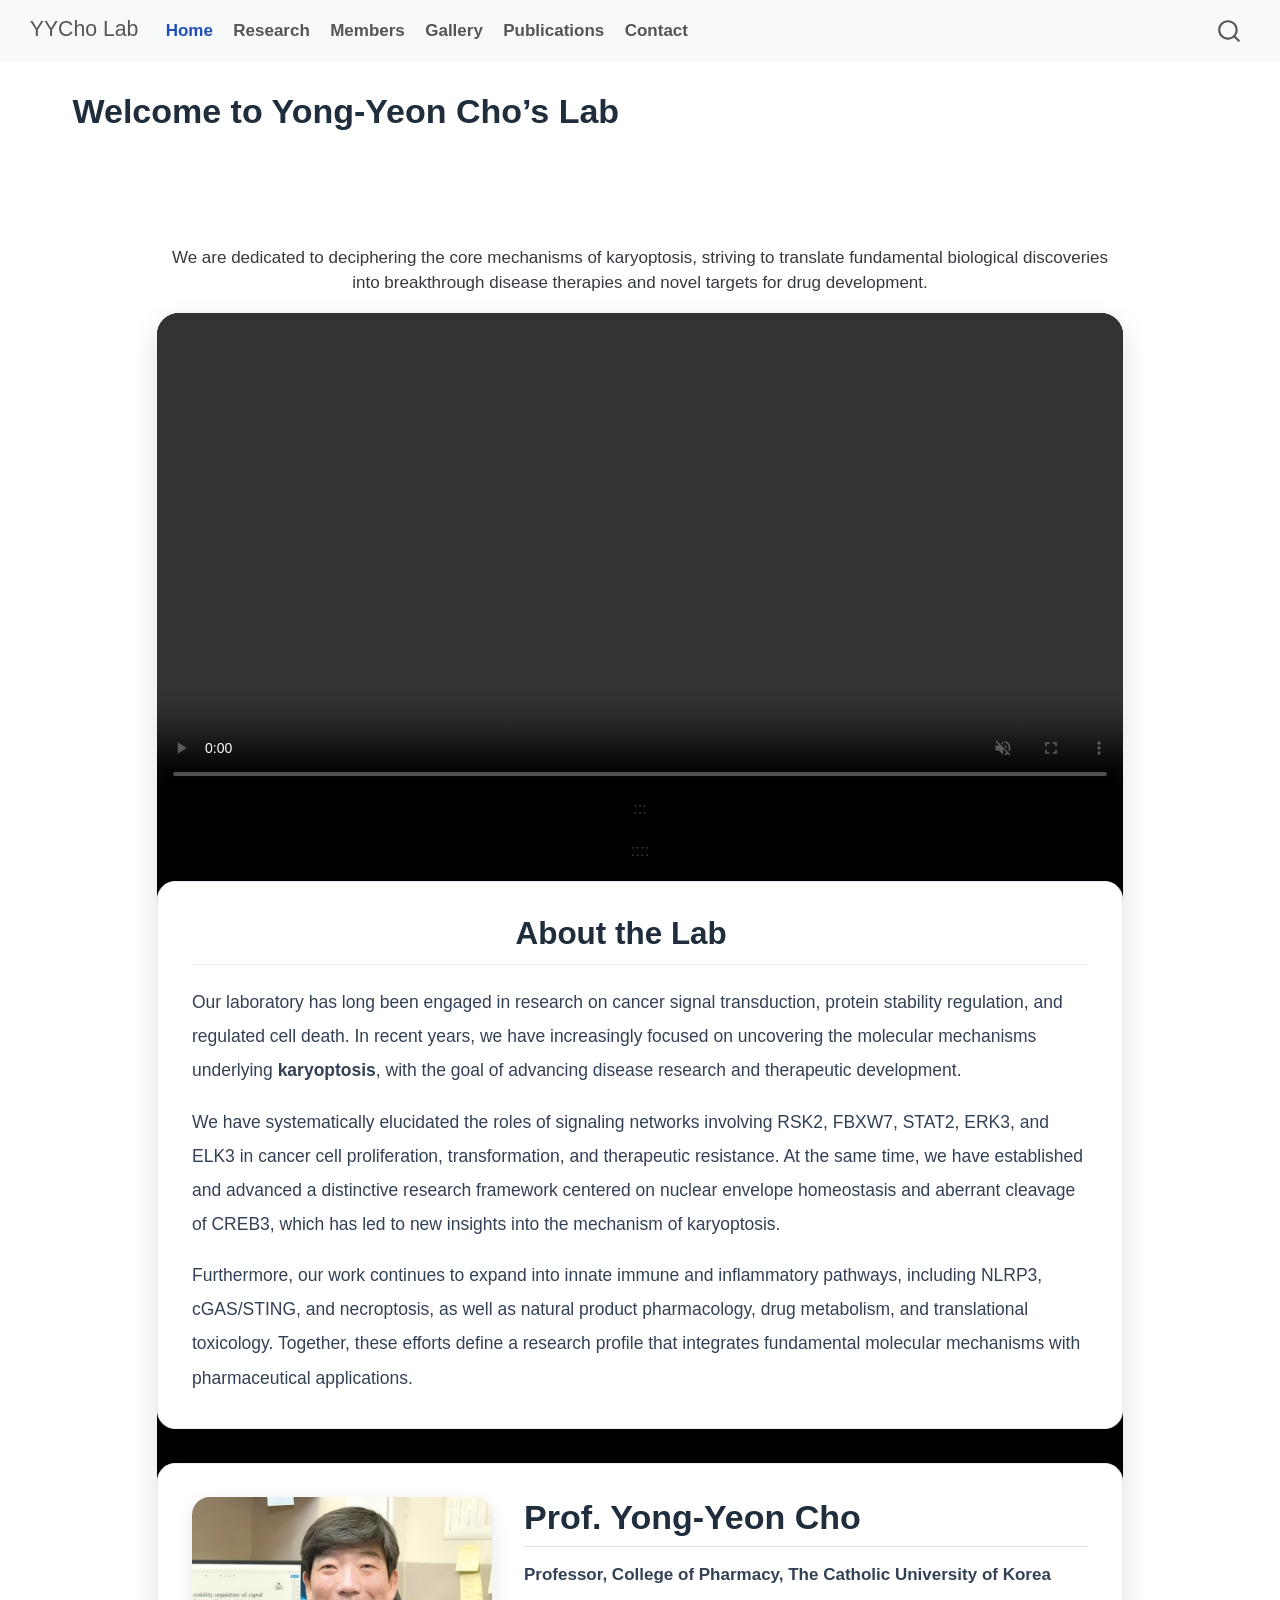
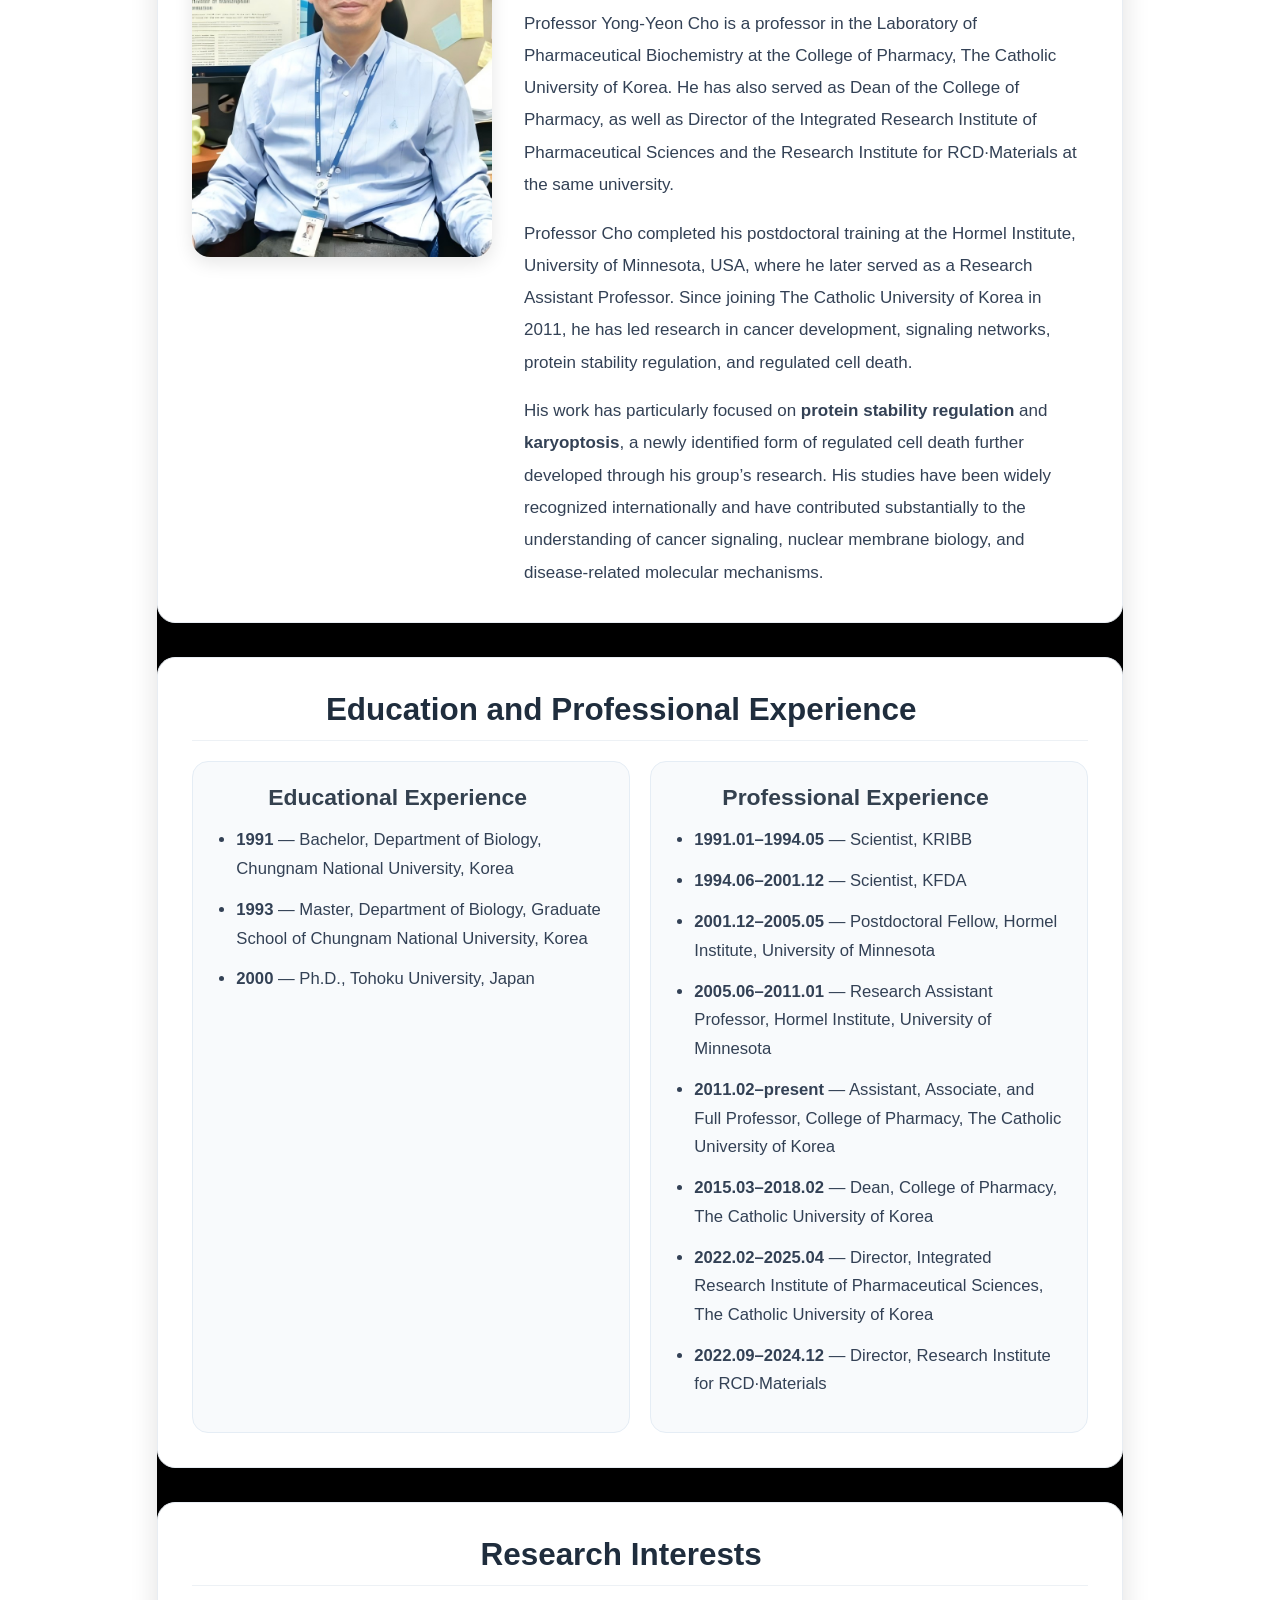
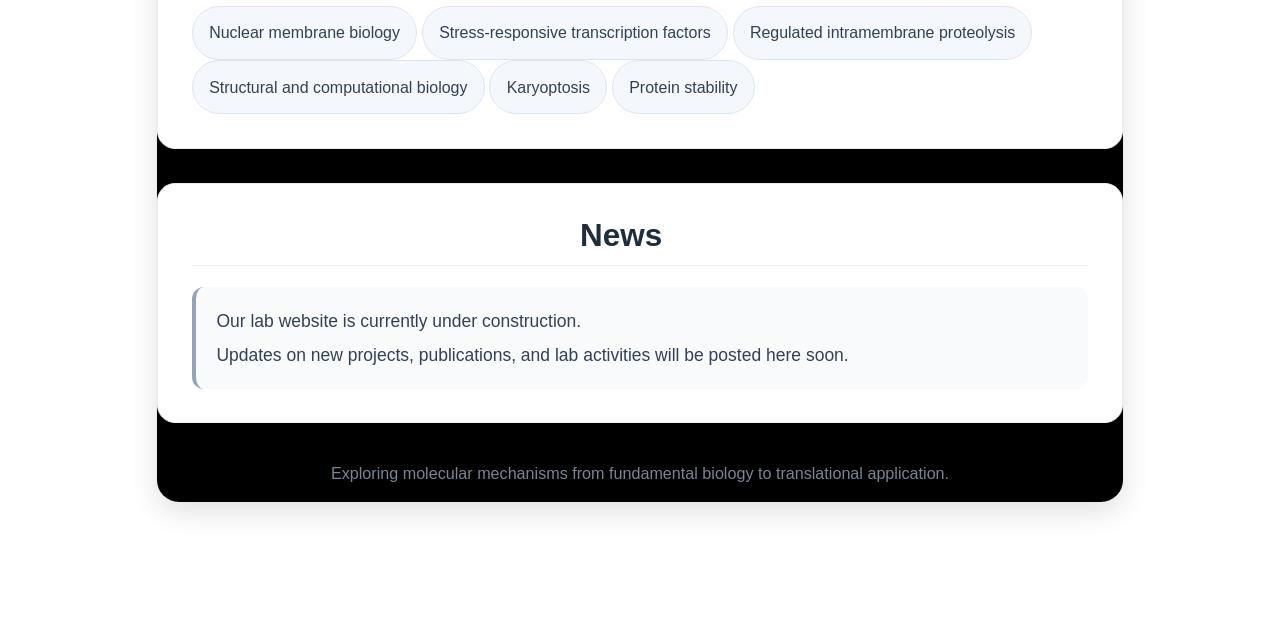
==== commit 981b0a54: "update site" ====
--- a/docs/index.html
+++ b/docs/index.html
@@ -155,7 +155,7 @@
 </section>
 <div class="pi-section reveal">
 <div class="pi-photo">
-<p><img src="images/yong-yeon-cho-1.jpg" class="img-fluid"></p>
+<p><img src="images/Yong-Yeon Cho.png" class="img-fluid"></p>
 </div>
 <section id="prof.-yong-yeon-cho" class="level2 pi-info">
 <h2 class="anchored" data-anchor-id="prof.-yong-yeon-cho">Prof.&nbsp;Yong-Yeon Cho</h2>
@@ -216,7 +216,6 @@
 <div class="home-note">
 <p>Exploring molecular mechanisms from fundamental biology to translational application.</p>
 </div>
-<p>```{=html}</p>
 <script>
 document.addEventListener("DOMContentLoaded", function () {
   const elements = document.querySelectorAll(".reveal");
--- a/docs/styles.css
+++ b/docs/styles.css
@@ -1,3 +1,9 @@
+
+---
+
+## `styles.css`
+
+```css
 body {
   font-family: Arial, sans-serif;
   line-height: 1.7;
@@ -27,47 +33,30 @@
   box-shadow: 0 6px 18px rgba(0, 0, 0, 0.04);
 }
 
-.section-block {
-  max-width: 1100px;
-  margin: 0 auto 2rem auto;
-  padding: 1.8rem;
-}
-
-.section-block h2 {
-  font-size: 1.45rem;
-  margin-top: 0;
-  margin-bottom: 1rem;
-  border-bottom: 1px solid #edf1f5;
-  padding-bottom: 0.6rem;
-}
-
-.section-block p {
-  line-height: 1.9;
-  margin-bottom: 0.9rem;
-}
-
 /* Home hero */
 .hero {
   text-align: center;
-  padding: 4.5rem 1rem 2.5rem 1rem;
-  margin: 0 auto 2rem auto;
-  max-width: 1100px;
+  padding: 4.2rem 1rem 2rem 1rem;
+  margin: 0 auto 1.3rem auto;
+  max-width: 1000px;
 }
 
 .hero h1 {
   font-size: 3rem;
   font-weight: 700;
-  margin-bottom: 0.9rem;
-  line-height: 1.15;
+  margin-bottom: 1rem;
+  line-height: 1.12;
   color: #16324a;
+  letter-spacing: -0.02em;
 }
 
 .hero .subtitle {
-  font-size: 1.12rem;
-  color: #4f6478;
-  max-width: 860px;
-  margin: 0 auto 1.8rem auto;
-  line-height: 1.9;
+  font-size: 1.08rem;
+  color: #566b80;
+  max-width: 760px;
+  margin: 0 auto 1.45rem auto;
+  line-height: 1.85;
+  text-align: center;
 }
 
 .hero-video-wrap {
@@ -86,14 +75,46 @@
   object-fit: cover;
 }
 
+/* General content blocks */
+.section-block {
+  max-width: 1100px;
+  margin: 0 auto 2rem auto;
+  padding: 1.95rem 2rem;
+  text-align: left;
+}
+
+.section-block h2 {
+  font-size: 1.85rem;
+  font-weight: 700;
+  margin-top: 0;
+  margin-bottom: 1.2rem;
+  border-bottom: 1px solid #edf1f5;
+  padding-bottom: 0.65rem;
+  color: #1f2d3d;
+  text-align: center;
+}
+
+.section-block p {
+  max-width: 920px;
+  margin: 0 auto 1rem auto;
+  line-height: 1.95;
+  font-size: 1.03rem;
+  color: #334155;
+  text-align: left;
+}
+
+.section-block p:last-child {
+  margin-bottom: 0;
+}
+
 /* PI section */
 .pi-section {
   max-width: 1100px;
   margin: 0 auto 2rem auto;
   display: flex;
   align-items: flex-start;
-  gap: 30px;
-  padding: 1.8rem;
+  gap: 32px;
+  padding: 1.95rem 2rem;
   flex-wrap: wrap;
 }
 
@@ -123,7 +144,10 @@
 
 .pi-info h2 {
   margin-top: 0;
-  margin-bottom: 0.6rem;
+  margin-bottom: 0.7rem;
+  text-align: left;
+  font-size: 2rem;
+  font-weight: 700;
 }
 
 .pi-info h3 {
@@ -133,6 +157,14 @@
 
 .pi-info p {
   line-height: 1.9;
+  text-align: left;
+  margin-bottom: 0.95rem;
+  font-size: 1rem;
+  color: #334155;
+}
+
+.pi-info p:last-child {
+  margin-bottom: 0;
 }
 
 /* CV */
@@ -147,41 +179,47 @@
   background: #f8fafc;
   border: 1px solid #e5edf5;
   border-radius: 16px;
-  padding: 1.2rem 1.25rem;
+  padding: 1.25rem 1.3rem;
+  text-align: left;
 }
 
 .cv-card h3 {
   margin-top: 0;
-  margin-bottom: 0.8rem;
-  color: #1f2d3d;
+  margin-bottom: 0.9rem;
+  color: #1f2d3d;
+  font-size: 1.35rem;
+  font-weight: 700;
+  text-align: center;
 }
 
 .cv-card ul {
   margin: 0;
-  padding-left: 1.2rem;
+  padding-left: 1.25rem;
 }
 
 .cv-card li {
-  margin-bottom: 0.6rem;
-  line-height: 1.8;
-  color: #334155;
+  margin-bottom: 0.72rem;
+  line-height: 1.72;
+  color: #334155;
+  font-size: 0.98rem;
 }
 
 /* Interests */
 .interests {
   display: flex;
   flex-wrap: wrap;
+  justify-content: center;
   gap: 12px;
   margin-top: 0.8rem;
 }
 
 .interest-tag {
   display: inline-block;
-  padding: 0.65rem 1rem;
+  padding: 0.62rem 0.95rem;
   border-radius: 999px;
   background: #f4f7fb;
   border: 1px solid #dde6f0;
-  font-size: 0.97rem;
+  font-size: 0.94rem;
   color: #334155;
 }
 
@@ -191,8 +229,9 @@
   background: #f8fafc;
   border-left: 4px solid #94a3b8;
   border-radius: 12px;
-  line-height: 1.8;
-  color: #334155;
+  line-height: 1.85;
+  color: #334155;
+  font-size: 1rem;
 }
 
 /* Student cards */
@@ -608,6 +647,14 @@
   transform: translateY(0);
 }
 
+.home-note {
+  text-align: center;
+  color: #7a8594;
+  font-size: 0.95rem;
+  margin-top: 2.2rem;
+  margin-bottom: 1rem;
+}
+
 /* Responsive */
 @media (max-width: 1100px) {
   .gallery-grid {
@@ -697,13 +744,4 @@
   .gallery-grid {
     grid-template-columns: 1fr;
   }
-}
-
-
-.home-note {
-  text-align: center;
-  color: #7a8594;
-  font-size: 0.95rem;
-  margin-top: 2.2rem;
-  margin-bottom: 1rem;
-}
+}
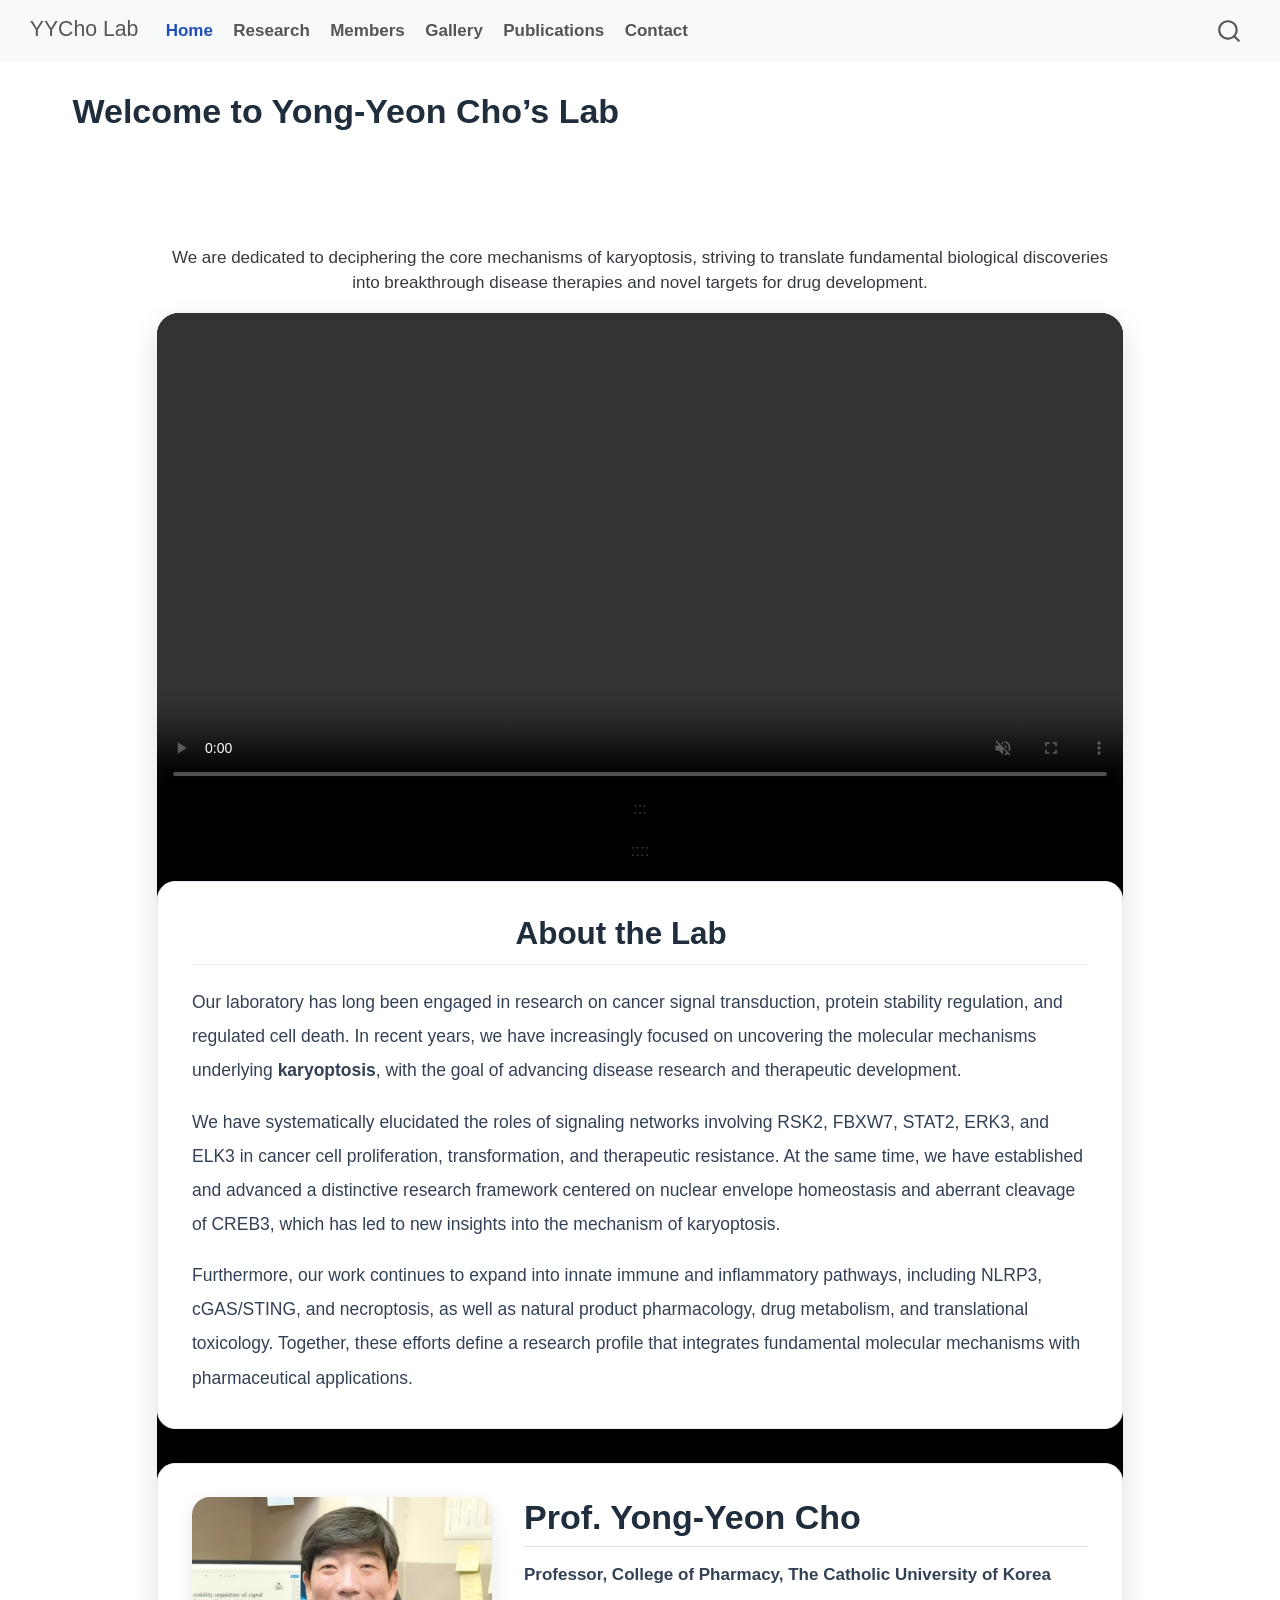
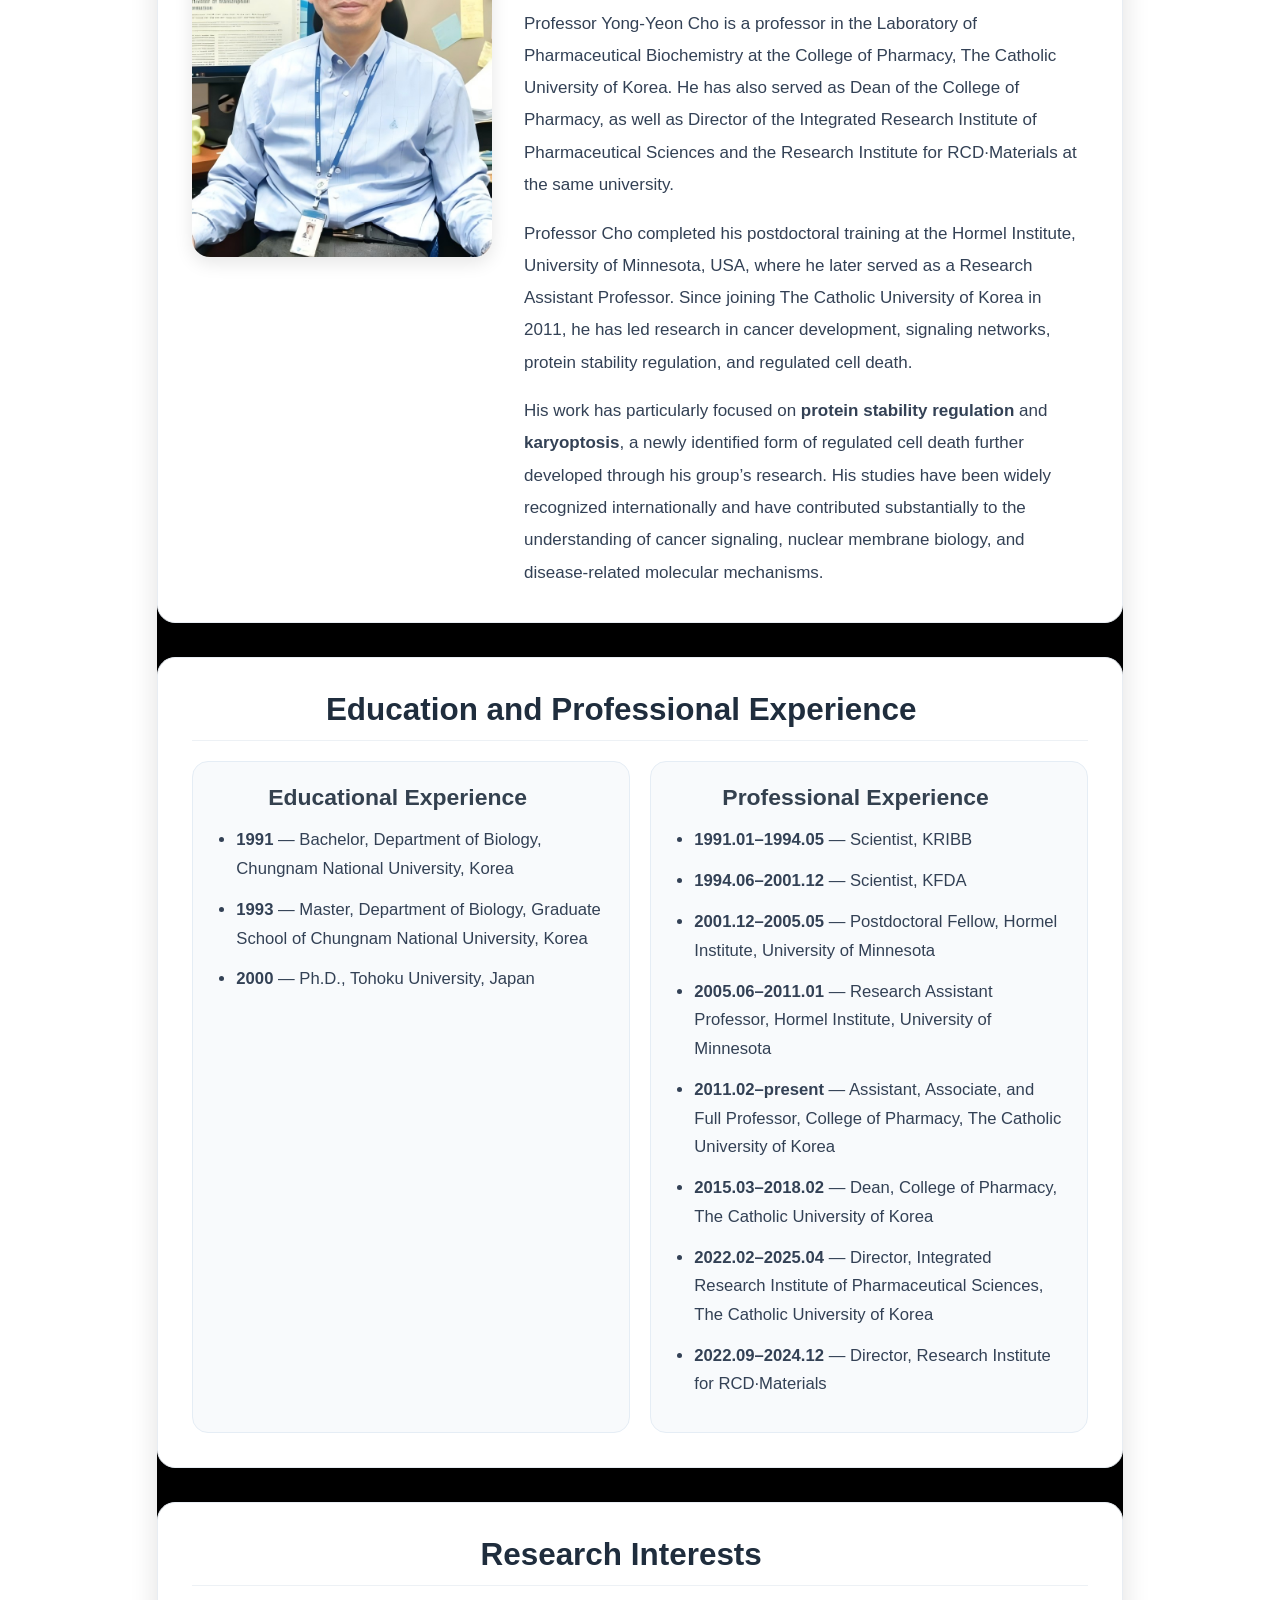
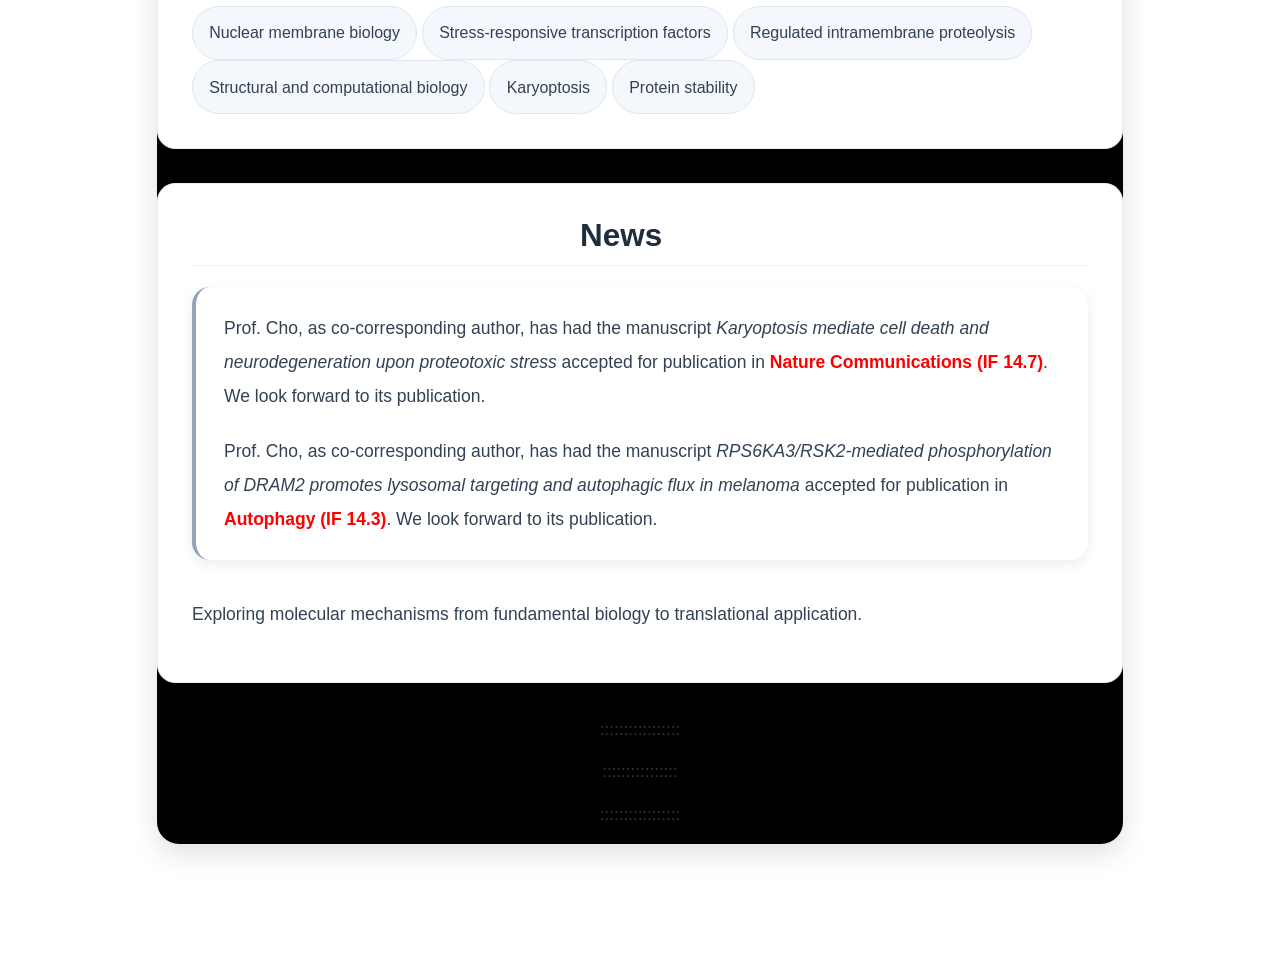
==== commit 55b2264d: "update site" ====
--- a/docs/index.html
+++ b/docs/index.html
@@ -209,10 +209,13 @@
 <section id="news" class="level2 section-block reveal">
 <h2 class="anchored" data-anchor-id="news">News</h2>
 <div class="news-box">
-<p>Our lab website is currently under construction.<br>
-Updates on new projects, publications, and lab activities will be posted here soon.</p>
-</div>
-</section>
+<p>
+Prof.&nbsp;Cho, as co-corresponding author, has had the manuscript <em>Karyoptosis mediate cell death and neurodegeneration upon proteotoxic stress</em> accepted for publication in <span class="news-journal">Nature Communications (IF 14.7)</span>. We look forward to its publication.
+</p>
+<p>
+Prof.&nbsp;Cho, as co-corresponding author, has had the manuscript <em>RPS6KA3/RSK2-mediated phosphorylation of DRAM2 promotes lysosomal targeting and autophagic flux in melanoma</em> accepted for publication in <span class="news-journal">Autophagy (IF 14.3)</span>. We look forward to its publication.
+</p>
+</div>
 <div class="home-note">
 <p>Exploring molecular mechanisms from fundamental biology to translational application.</p>
 </div>
@@ -230,6 +233,10 @@
   elements.forEach((el) => observer.observe(el));
 });
 </script>
+</section>
+<p>:::::::::::::::::</p>
+<p>::::::::::::::::</p>
+<p>:::::::::::::::::</p>
 
 
 </div>
--- a/docs/styles.css
+++ b/docs/styles.css
@@ -744,4 +744,28 @@
   .gallery-grid {
     grid-template-columns: 1fr;
   }
+}
+
+
+
+.news-box {
+  background: white;
+  border-radius: 18px;
+  padding: 24px 28px;
+  box-shadow: 0 4px 14px rgba(0, 0, 0, 0.08);
+  line-height: 1.9;
+  font-size: 1.05rem;
+}
+
+.news-box p {
+  margin: 0 0 1.2rem 0;
+}
+
+.news-box p:last-child {
+  margin-bottom: 0;
+}
+
+.news-journal {
+  color: red;
+  font-weight: 700;
 }
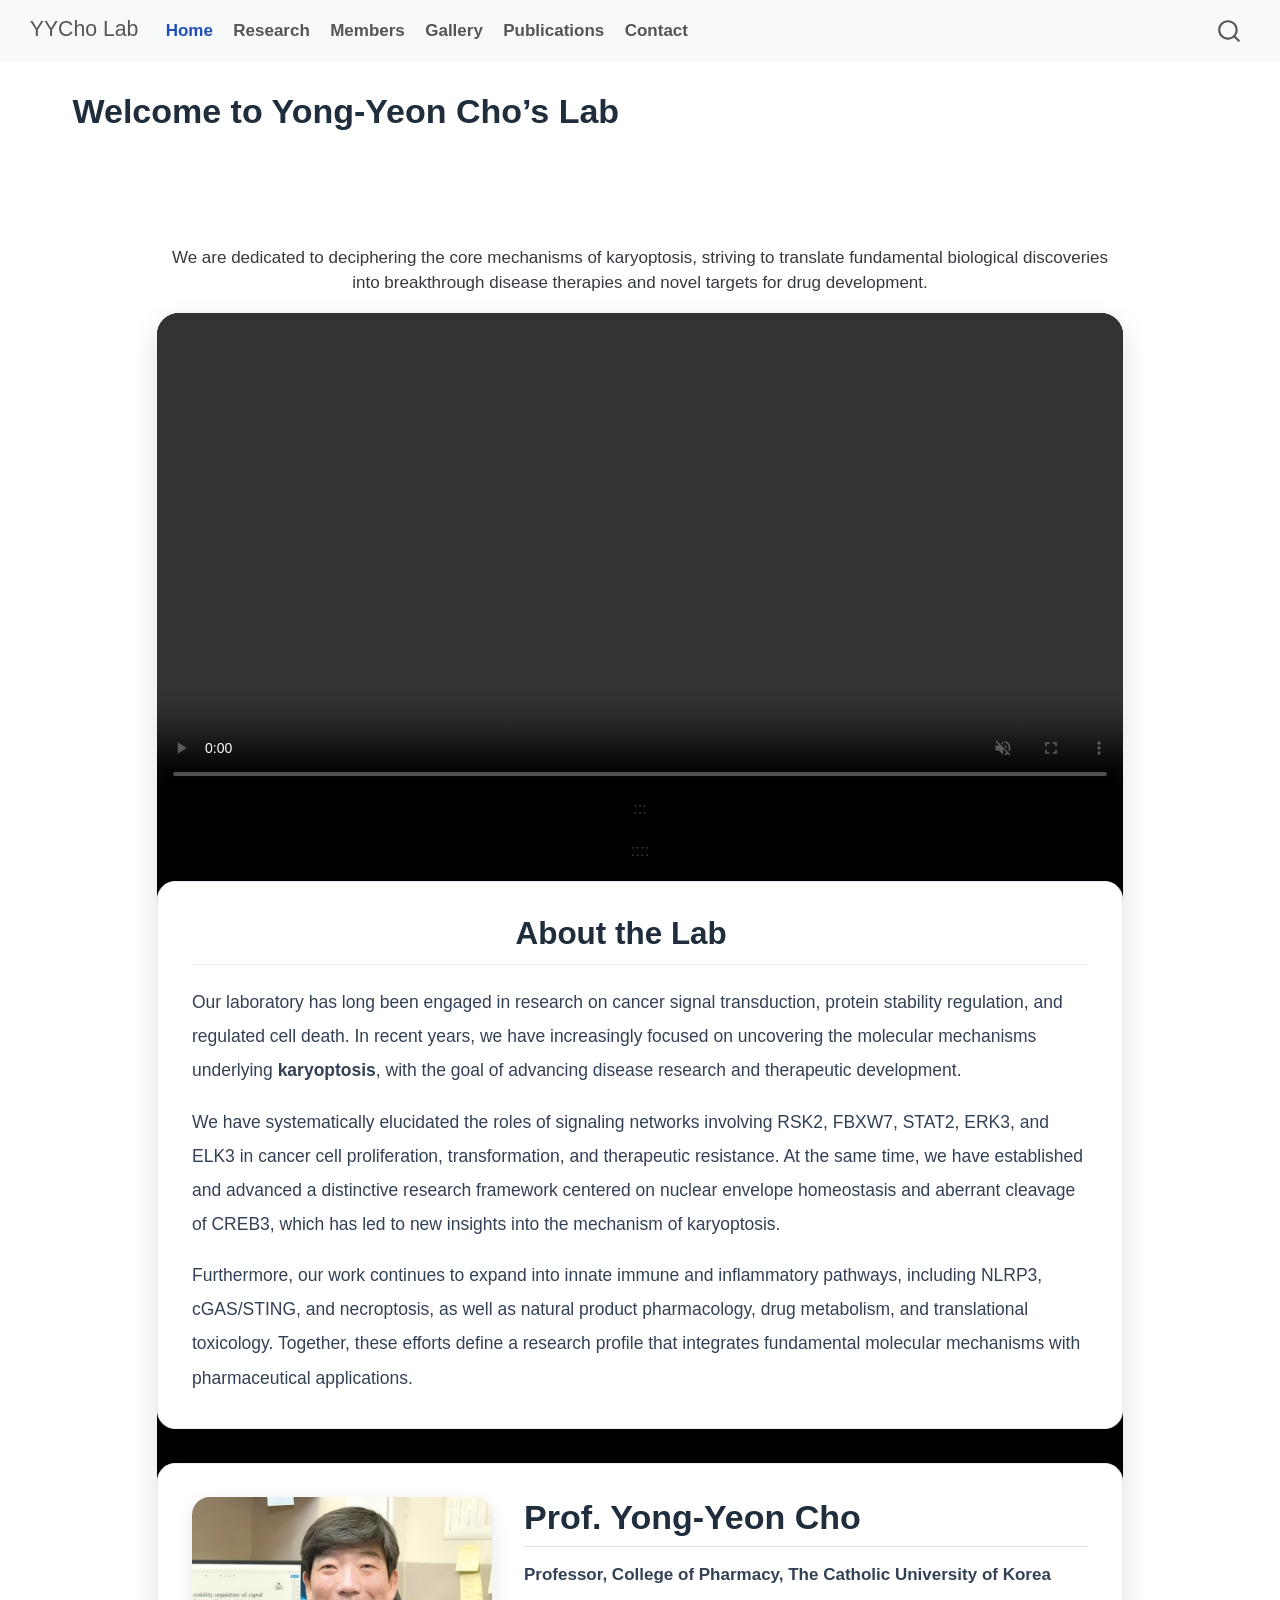
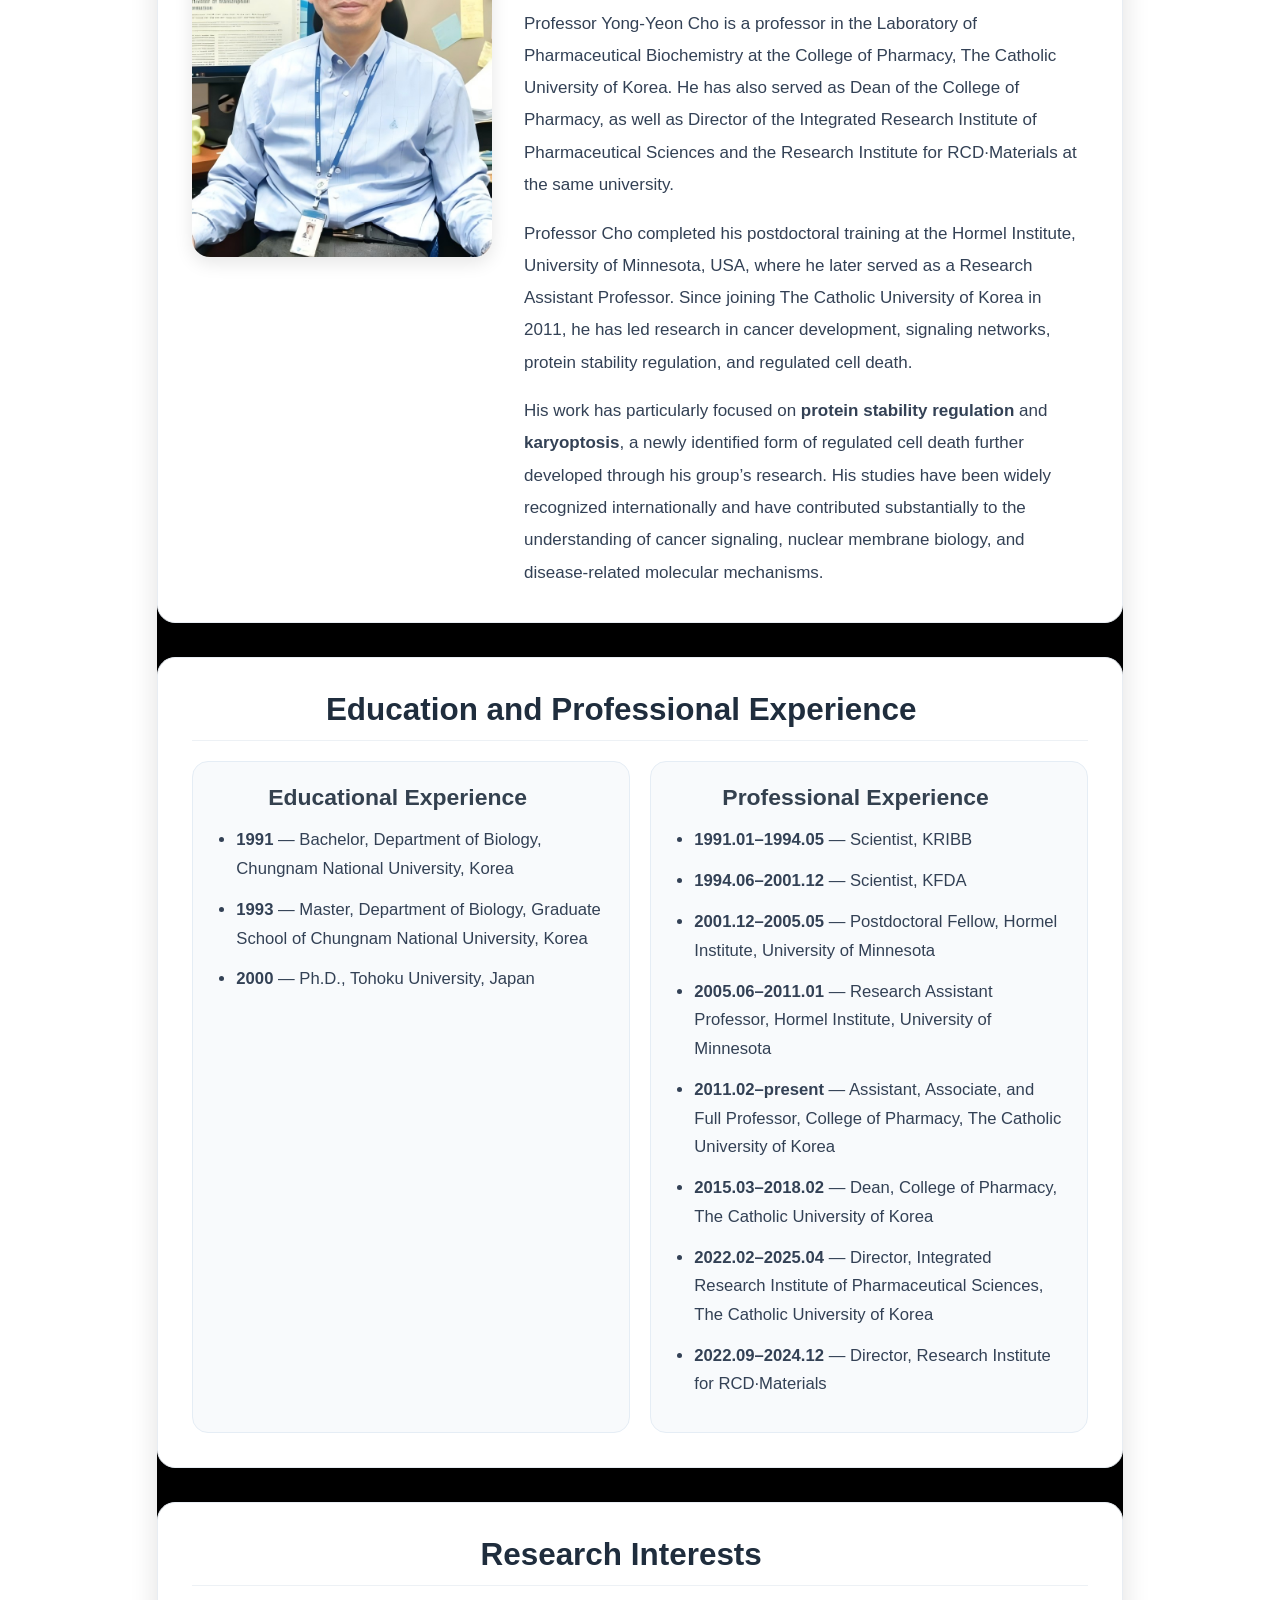
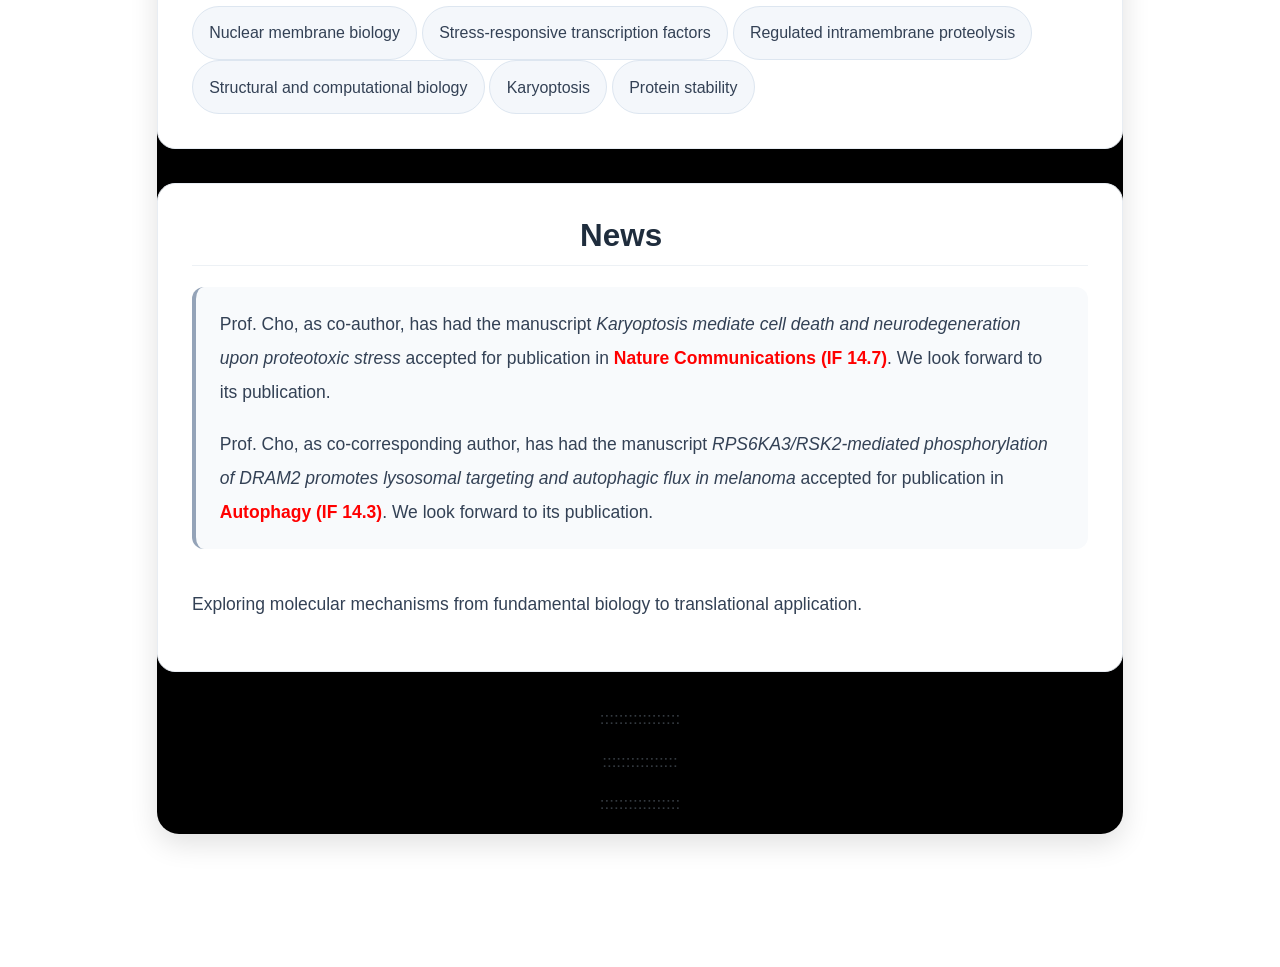
==== commit 1d0eb9be: "update site" ====
--- a/docs/index.html
+++ b/docs/index.html
@@ -210,7 +210,7 @@
 <h2 class="anchored" data-anchor-id="news">News</h2>
 <div class="news-box">
 <p>
-Prof.&nbsp;Cho, as co-corresponding author, has had the manuscript <em>Karyoptosis mediate cell death and neurodegeneration upon proteotoxic stress</em> accepted for publication in <span class="news-journal">Nature Communications (IF 14.7)</span>. We look forward to its publication.
+Prof.&nbsp;Cho, as co-author, has had the manuscript <em>Karyoptosis mediate cell death and neurodegeneration upon proteotoxic stress</em> accepted for publication in <span class="news-journal">Nature Communications (IF 14.7)</span>. We look forward to its publication.
 </p>
 <p>
 Prof.&nbsp;Cho, as co-corresponding author, has had the manuscript <em>RPS6KA3/RSK2-mediated phosphorylation of DRAM2 promotes lysosomal targeting and autophagic flux in melanoma</em> accepted for publication in <span class="news-journal">Autophagy (IF 14.3)</span>. We look forward to its publication.
--- a/docs/styles.css
+++ b/docs/styles.css
@@ -225,13 +225,30 @@
 
 /* News */
 .news-box {
-  padding: 1rem 1.2rem;
+  padding: 1.2rem 1.4rem;
   background: #f8fafc;
   border-left: 4px solid #94a3b8;
   border-radius: 12px;
-  line-height: 1.85;
+  line-height: 1.95;
   color: #334155;
   font-size: 1rem;
+}
+
+.news-box p {
+  margin: 0 0 1rem 0;
+}
+
+.news-box p:last-child {
+  margin-bottom: 0;
+}
+
+.news-journal {
+  color: #ff0000;
+  font-weight: 700;
+}
+
+.news-box em {
+  font-style: italic;
 }
 
 /* Student cards */
@@ -748,24 +765,66 @@
 
 
 
-.news-box {
-  background: white;
+/* Collaborating professor section */
+.collab-section {
+  max-width: 1100px;
+  margin: 0 auto 2rem auto;
+  display: flex;
+  align-items: flex-start;
+  gap: 32px;
+  padding: 1.95rem 2rem;
+  flex-wrap: nowrap;
+  background: #ffffff;
+  border: 1px solid #e8edf3;
   border-radius: 18px;
-  padding: 24px 28px;
-  box-shadow: 0 4px 14px rgba(0, 0, 0, 0.08);
+  box-shadow: 0 6px 18px rgba(0, 0, 0, 0.04);
+}
+
+.collab-photo {
+  flex: 0 0 300px;
+  max-width: 300px;
+}
+
+.collab-photo p {
+  margin: 0;
+}
+
+.collab-photo img {
+  width: 100%;
+  height: 360px;
+  object-fit: cover;
+  object-position: center top;
+  border-radius: 18px;
+  display: block;
+  box-shadow: 0 6px 18px rgba(0, 0, 0, 0.10);
+}
+
+.collab-info {
+  flex: 1;
+  min-width: 0;
+}
+
+.collab-info h2 {
+  margin-top: 0;
+  margin-bottom: 0.7rem;
+  text-align: left;
+  font-size: 2rem;
+  font-weight: 700;
+}
+
+.collab-info h3 {
+  margin-top: 1.2rem;
+  margin-bottom: 0.5rem;
+}
+
+.collab-info p {
   line-height: 1.9;
-  font-size: 1.05rem;
-}
-
-.news-box p {
-  margin: 0 0 1.2rem 0;
-}
-
-.news-box p:last-child {
+  text-align: left;
+  margin-bottom: 0.95rem;
+  font-size: 1rem;
+  color: #334155;
+}
+
+.collab-info p:last-child {
   margin-bottom: 0;
-}
-
-.news-journal {
-  color: red;
-  font-weight: 700;
 }
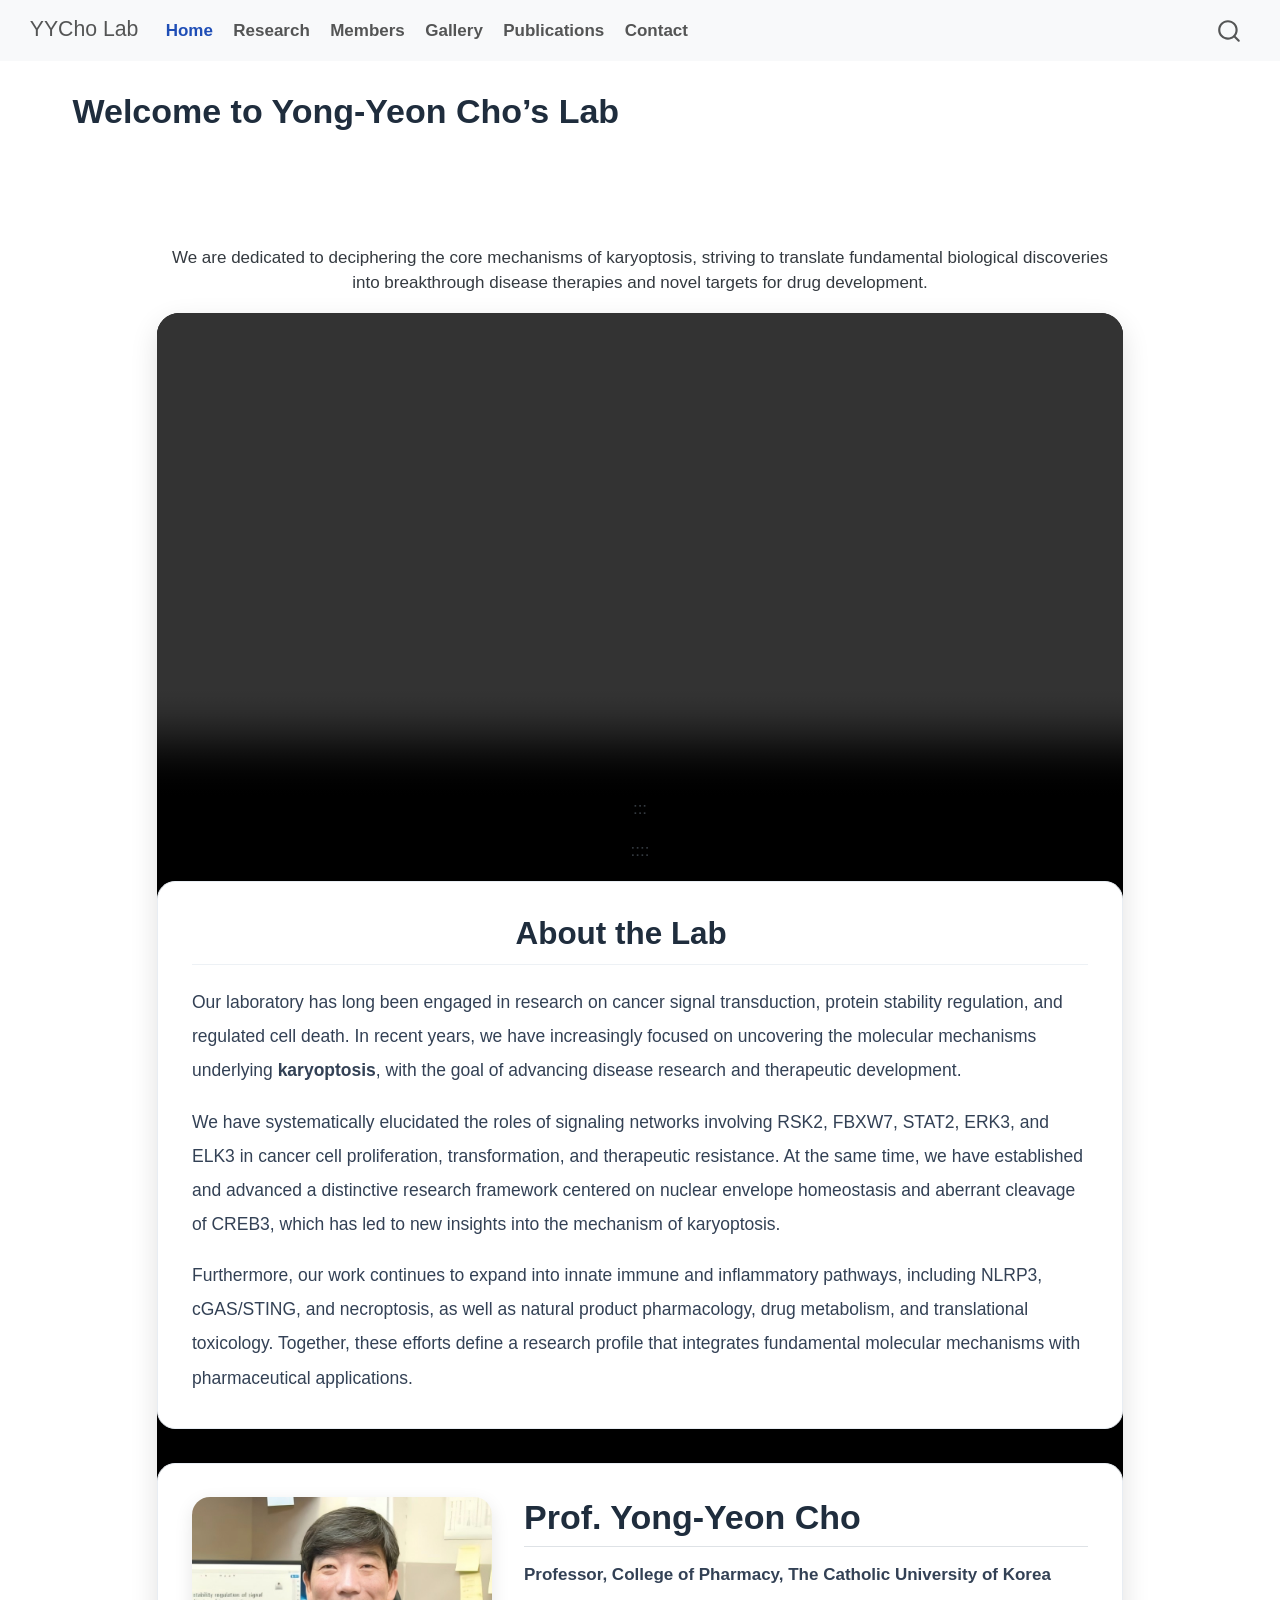
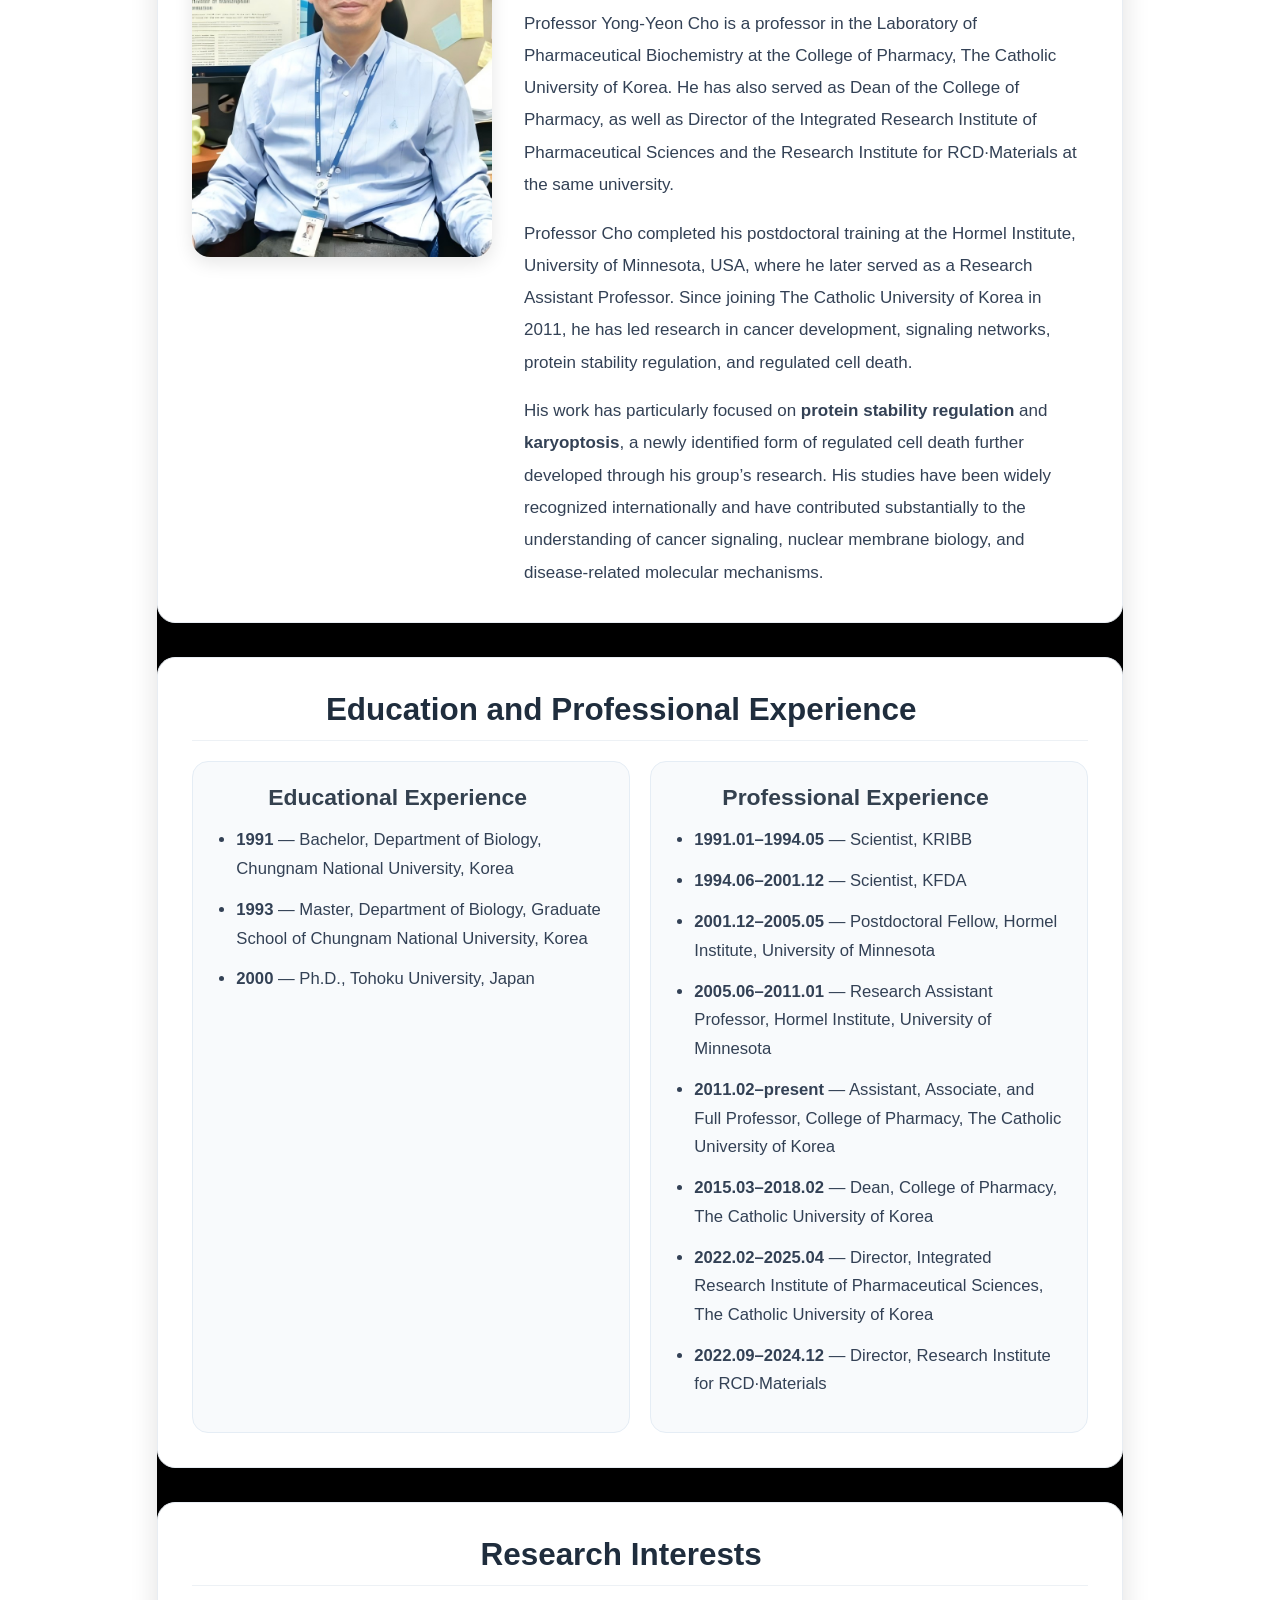
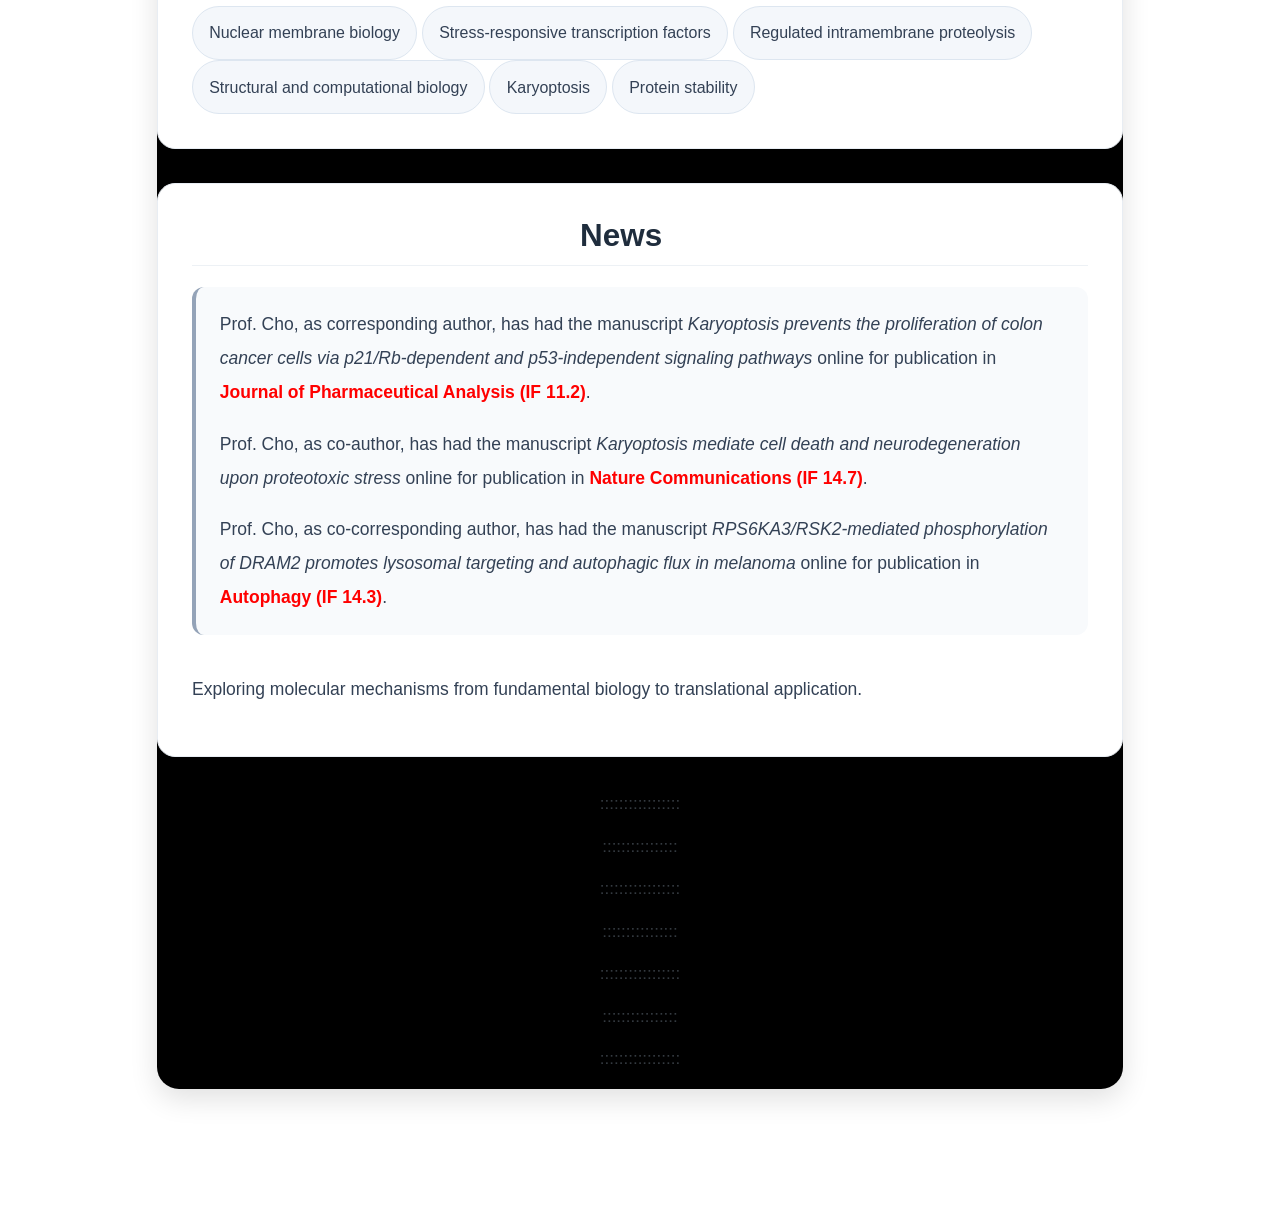
==== commit 7746e22f: "update site" ====
--- a/docs/index.html
+++ b/docs/index.html
@@ -210,10 +210,13 @@
 <h2 class="anchored" data-anchor-id="news">News</h2>
 <div class="news-box">
 <p>
-Prof.&nbsp;Cho, as co-author, has had the manuscript <em>Karyoptosis mediate cell death and neurodegeneration upon proteotoxic stress</em> accepted for publication in <span class="news-journal">Nature Communications (IF 14.7)</span>. We look forward to its publication.
+Prof.&nbsp;Cho, as corresponding author, has had the manuscript <em>Karyoptosis prevents the proliferation of colon cancer cells via p21/Rb-dependent and p53-independent signaling pathways</em> online for publication in <span class="news-journal">Journal of Pharmaceutical Analysis (IF 11.2)</span>.
 </p>
 <p>
-Prof.&nbsp;Cho, as co-corresponding author, has had the manuscript <em>RPS6KA3/RSK2-mediated phosphorylation of DRAM2 promotes lysosomal targeting and autophagic flux in melanoma</em> accepted for publication in <span class="news-journal">Autophagy (IF 14.3)</span>. We look forward to its publication.
+Prof.&nbsp;Cho, as co-author, has had the manuscript <em>Karyoptosis mediate cell death and neurodegeneration upon proteotoxic stress</em> online for publication in <span class="news-journal">Nature Communications (IF 14.7)</span>.
+</p>
+<p>
+Prof.&nbsp;Cho, as co-corresponding author, has had the manuscript <em>RPS6KA3/RSK2-mediated phosphorylation of DRAM2 promotes lysosomal targeting and autophagic flux in melanoma</em> online for publication in <span class="news-journal">Autophagy (IF 14.3)</span>.
 </p>
 </div>
 <div class="home-note">
@@ -234,6 +237,10 @@
 });
 </script>
 </section>
+<p>:::::::::::::::::</p>
+<p>::::::::::::::::</p>
+<p>:::::::::::::::::</p>
+<p>::::::::::::::::</p>
 <p>:::::::::::::::::</p>
 <p>::::::::::::::::</p>
 <p>:::::::::::::::::</p>
